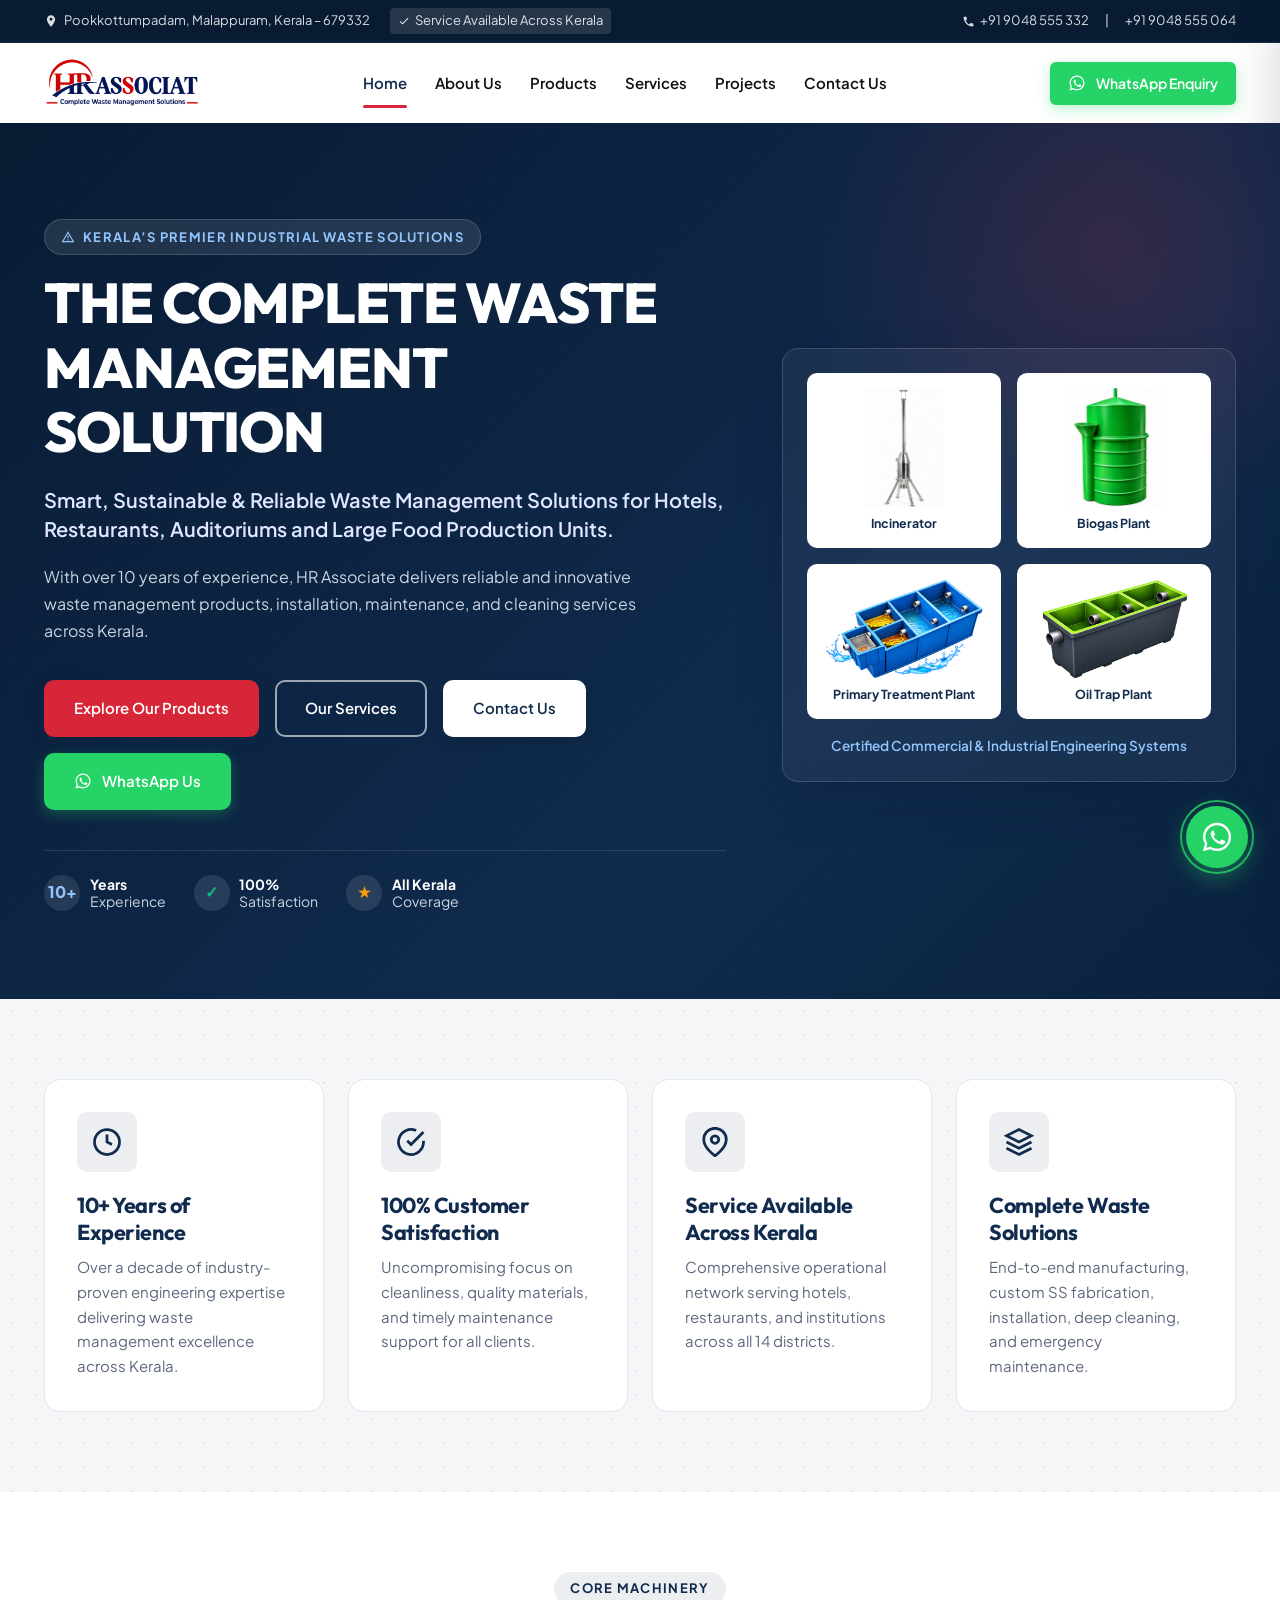
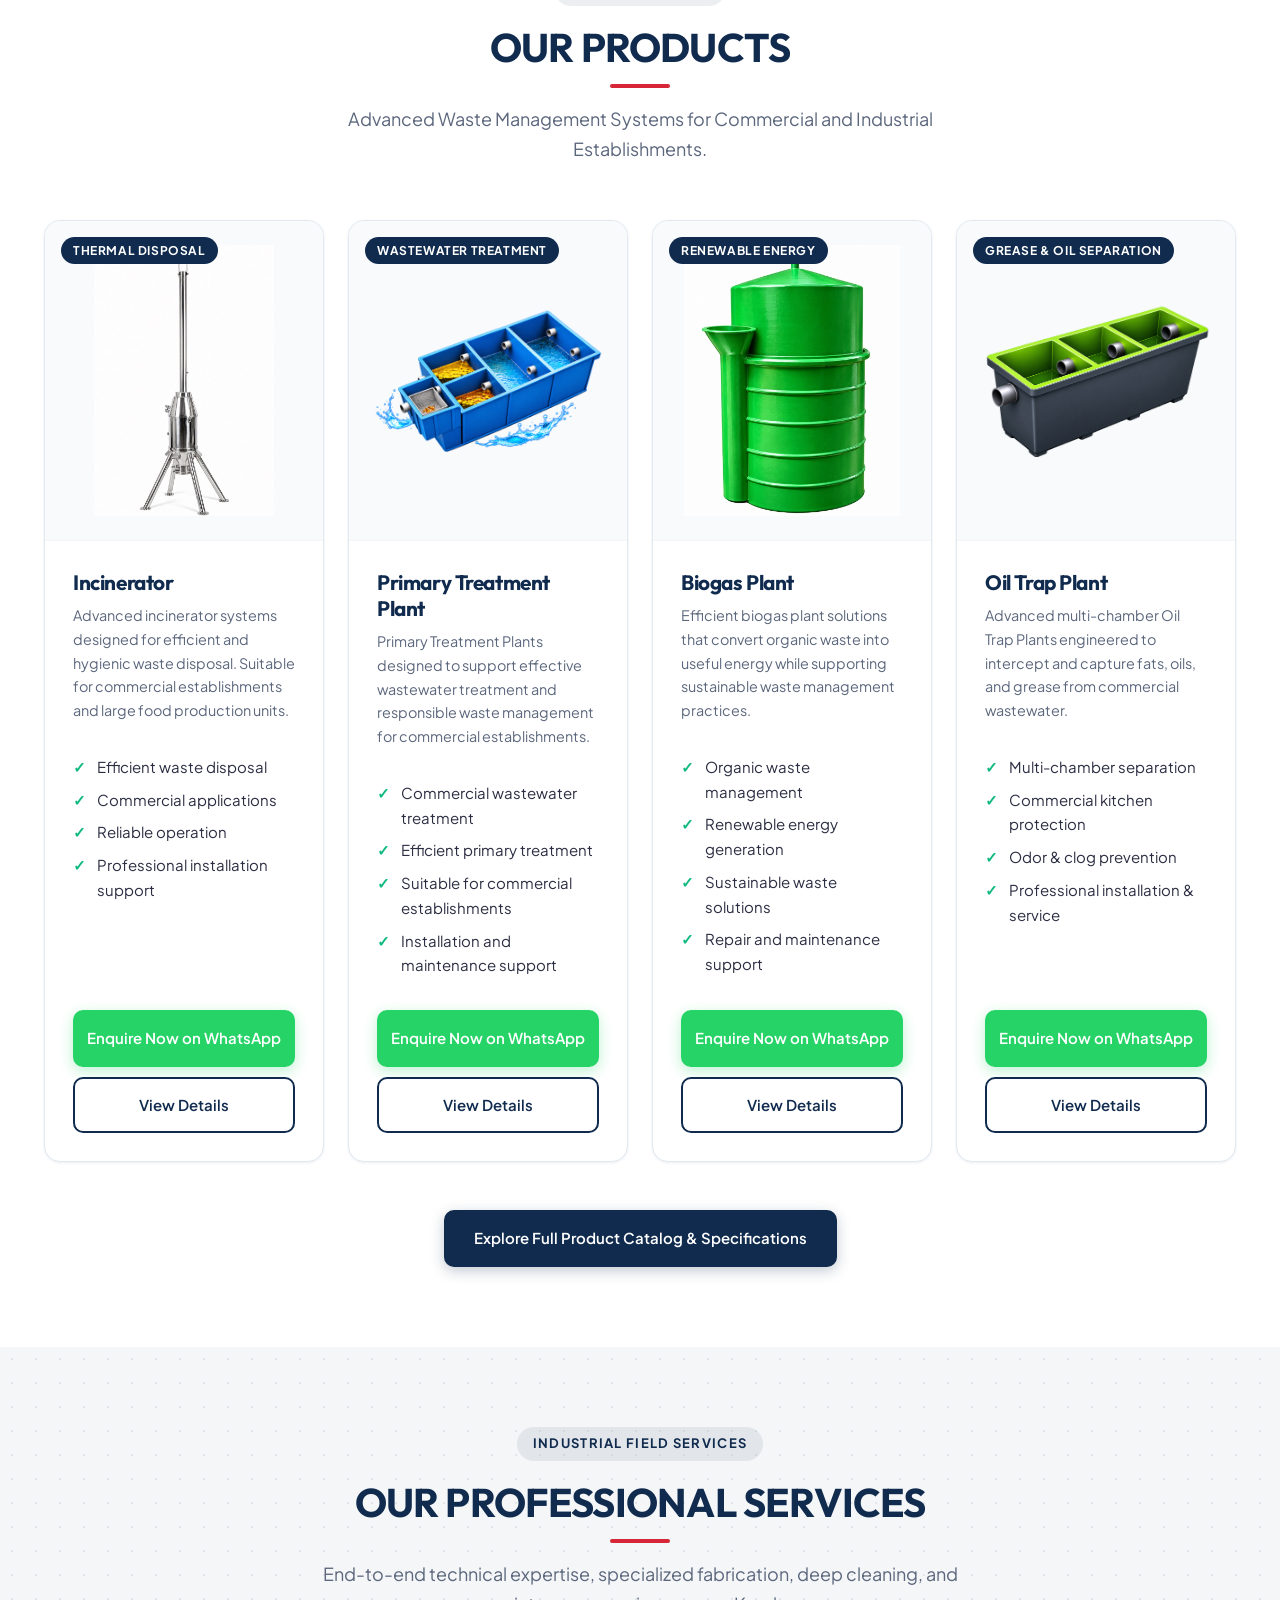
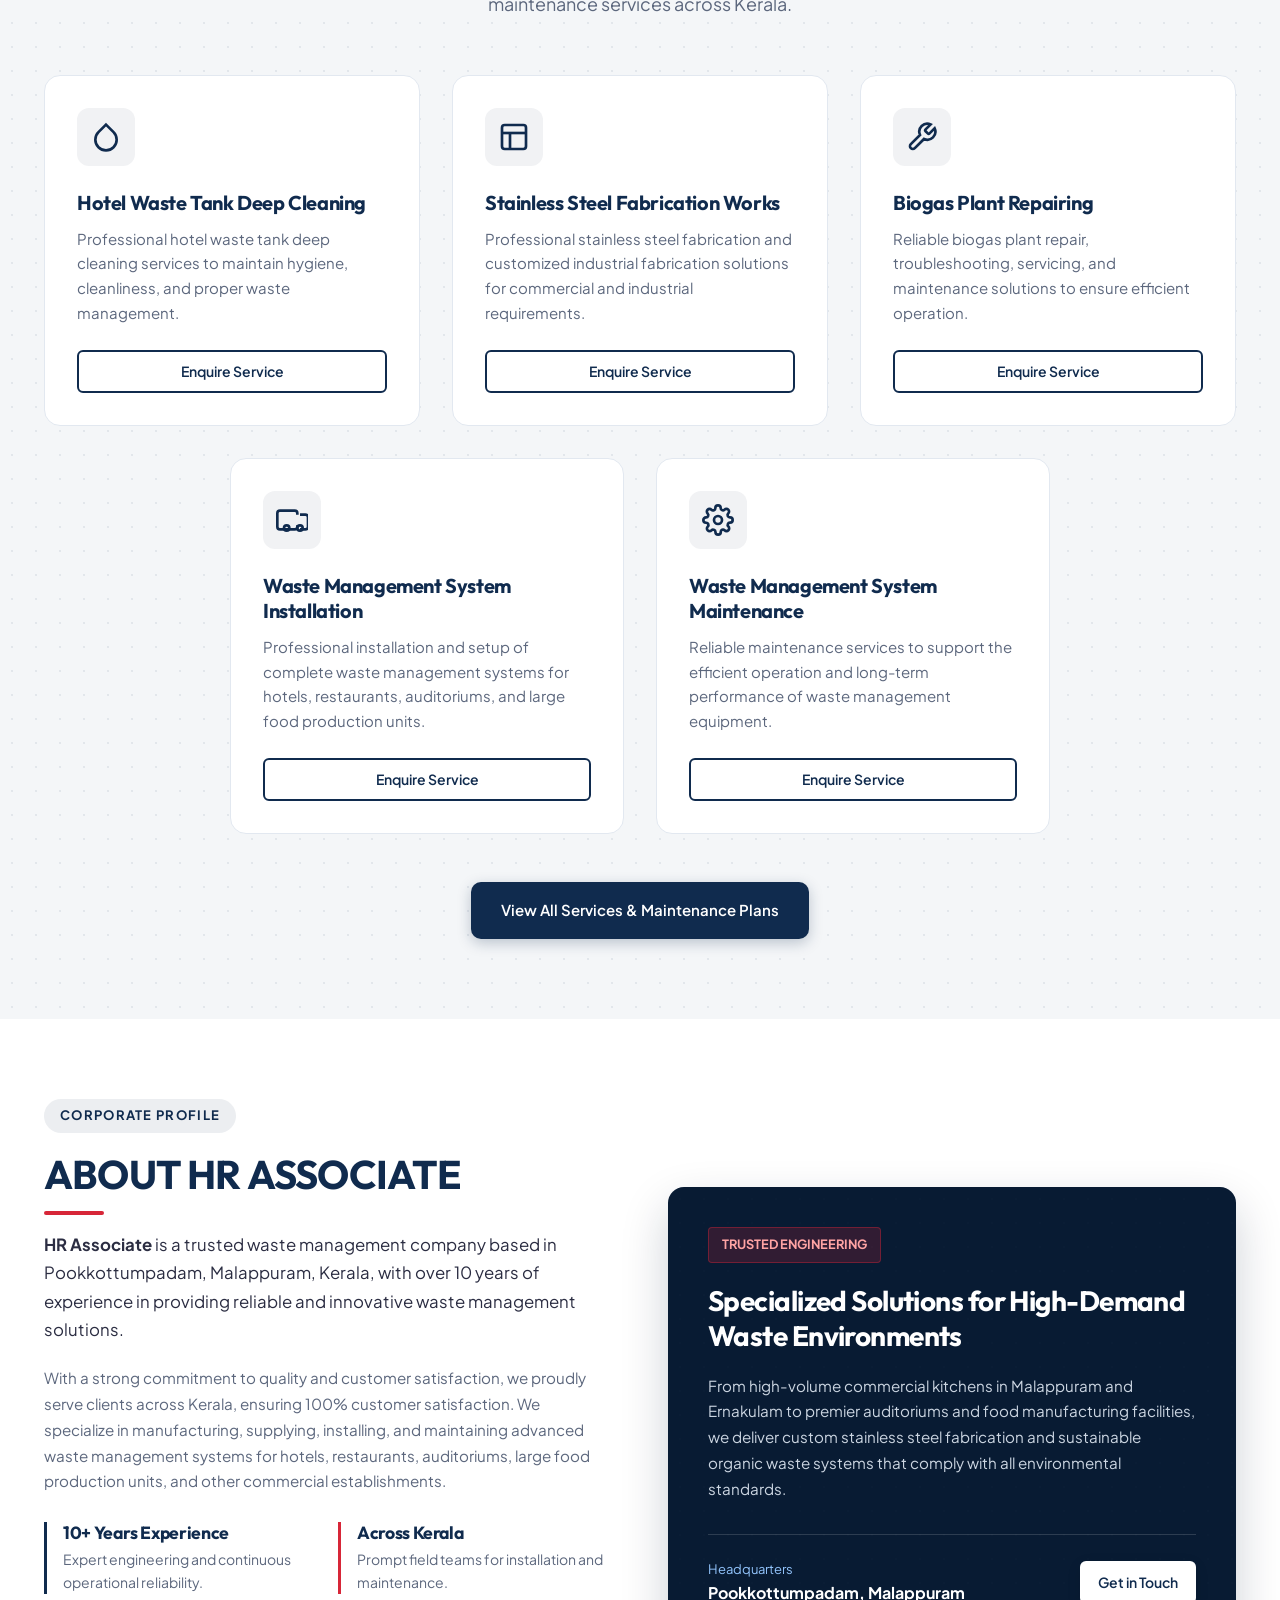
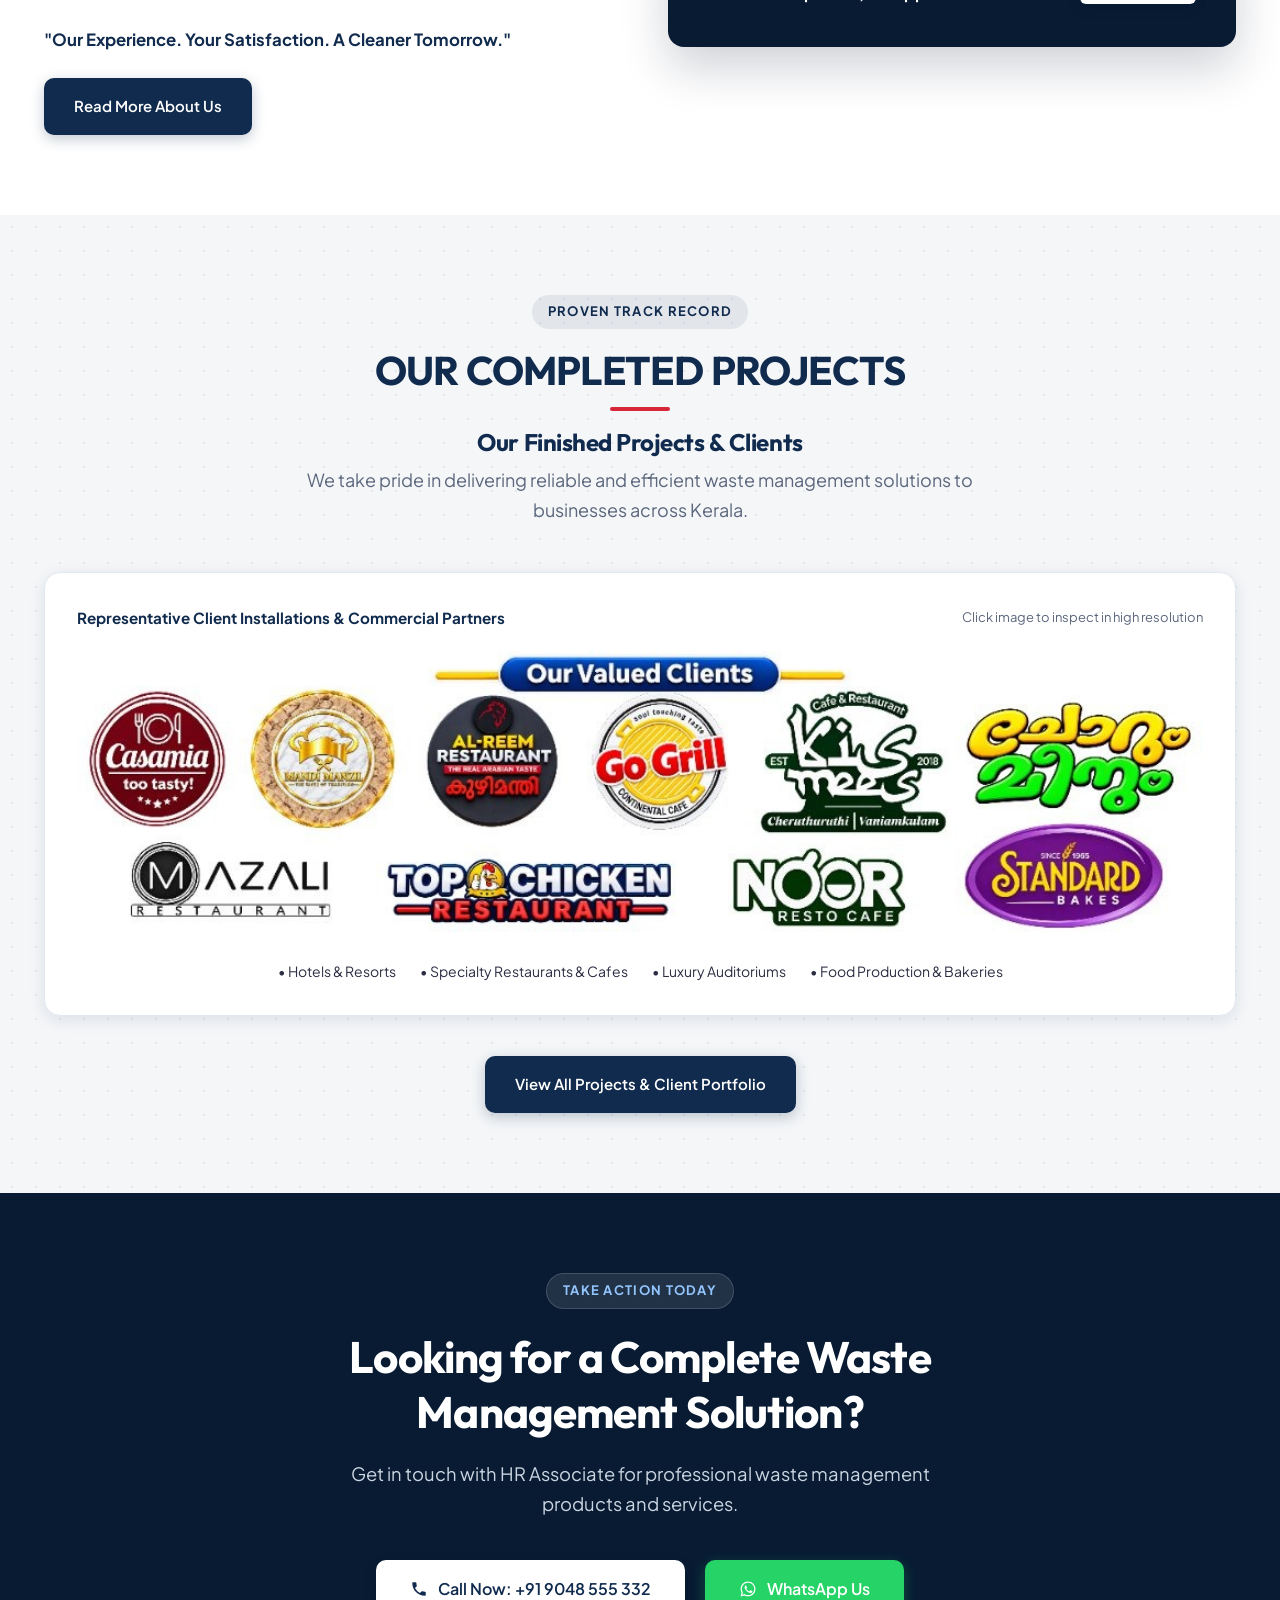
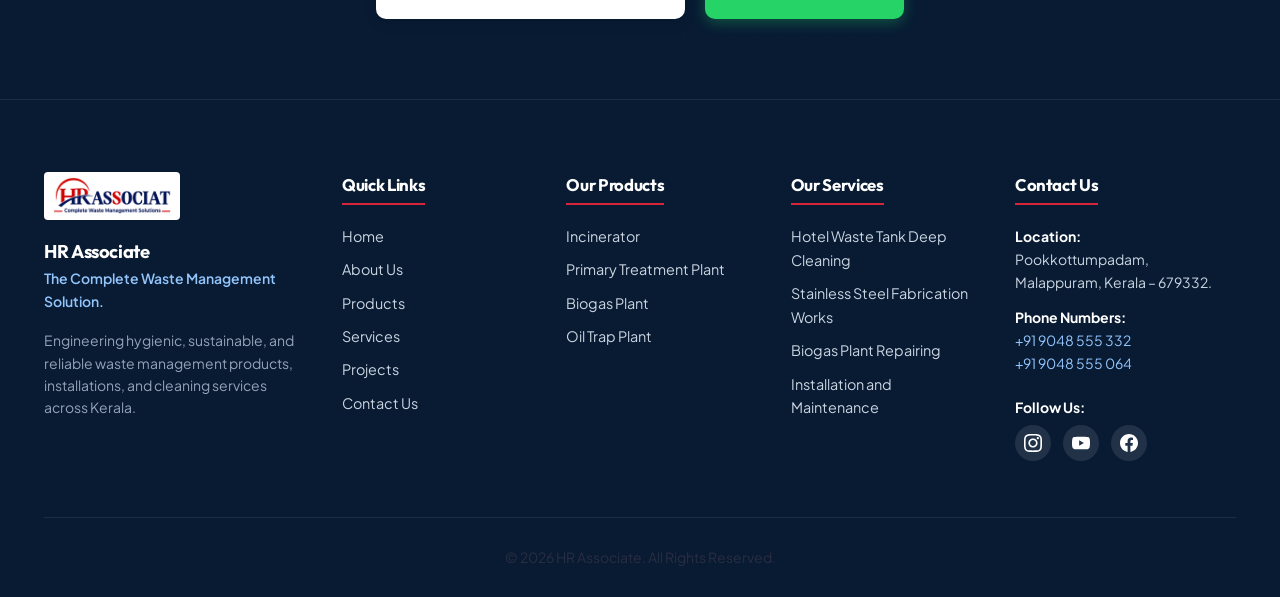
==== index.html @ af6f1fb8 "Initial commit: Complete HR Associate website with all 6 pages, assets, and Oil Trap Plant" ====
<!DOCTYPE html>
<html lang="en">
<head>
  <meta charset="UTF-8">
  <meta name="viewport" content="width=device-width, initial-scale=1.0">
  <title>HR Associate | Waste Management Company in Kerala</title>
  <meta name="description" content="HR Associate provides complete waste management solutions in Kerala, including incinerators, biogas plants, PTP systems, hotel waste tank cleaning, and maintenance services.">
  <meta name="keywords" content="Waste Management Company in Kerala, Incinerator Manufacturer Kerala, Biogas Plant Kerala, Hotel Waste Tank Cleaning Kerala, Waste Management Solutions Kerala, Primary Treatment Plant Kerala, Commercial Waste Management Kerala, Industrial Waste Management Kerala, Waste Management Company Malappuram">
  <meta name="author" content="HR Associate">
  <meta name="robots" content="index, follow">
  <link rel="canonical" href="https://hrassociate.in/">

  <!-- Open Graph / Facebook -->
  <meta property="og:type" content="website">
  <meta property="og:url" content="https://hrassociate.in/">
  <meta property="og:title" content="HR Associate | Waste Management Company in Kerala">
  <meta property="og:description" content="HR Associate provides complete waste management solutions in Kerala, including incinerators, biogas plants, PTP systems, hotel waste tank cleaning, and maintenance services.">
  <meta property="og:image" content="assets/images/logo.png">

  <!-- Twitter Card -->
  <meta name="twitter:card" content="summary_large_image">
  <meta name="twitter:title" content="HR Associate | Waste Management Company in Kerala">
  <meta name="twitter:description" content="Complete waste management solutions across Kerala: Incinerators, Biogas Plants, PTP Systems, Deep Cleaning & Maintenance.">
  <meta name="twitter:image" content="assets/images/logo.png">

  <!-- Favicon -->
  <link rel="icon" type="image/png" href="assets/images/logo.png">
  <meta name="theme-color" content="#102B4E">

  <!-- Styles -->
  <link rel="stylesheet" href="assets/css/style.css">

  <!-- LocalBusiness Schema -->
  <script type="application/ld+json">
  {
    "@context": "https://schema.org",
    "@type": "LocalBusiness",
    "name": "HR Associate",
    "alternateName": "HR Associate – The Complete Waste Management Solution",
    "image": "https://hrassociate.in/assets/images/logo.png",
    "telephone": ["+919048555332", "+919048555064"],
    "address": {
      "@type": "PostalAddress",
      "streetAddress": "Pookkottumpadam",
      "addressLocality": "Malappuram",
      "addressRegion": "Kerala",
      "postalCode": "679332",
      "addressCountry": "IN"
    },
    "geo": {
      "@type": "GeoCoordinates",
      "latitude": 11.2333,
      "longitude": 76.2333
    },
    "areaServed": {
      "@type": "AdministrativeArea",
      "name": "Kerala"
    },
    "priceRange": "$$",
    "description": "HR Associate is a trusted waste management company based in Pookkottumpadam, Malappuram, Kerala with 10+ years of experience providing Incinerators, Biogas Plants, PTP Systems, Waste Tank Cleaning, and Maintenance.",
    "sameAs": [
      "https://www.instagram.com/hr.associat?utm_source=ig_web_button_share_sheet&mdxt=ZDNlZDc0MzIxNw==",
      "https://www.youtube.com/channel/UC2PiAvYWe0KkrPUUcl6yoyA",
      "https://www.facebook.com/profile.php?id=61596347006847&sk=reels_tab"
    ]
  }
  </script>
</head>
<body>

  <!-- Top Info Bar -->
  <aside class="top-bar" aria-label="Quick contact information">
    <div class="container" style="display:flex; justify-content:space-between; align-items:center; flex-wrap:wrap; gap:0.5rem;">
      <div style="display:flex; align-items:center; gap:1.25rem; flex-wrap:wrap;">
        <span style="display:inline-flex; align-items:center; gap:0.35rem;">
          <svg width="14" height="14" fill="currentColor" viewBox="0 0 24 24"><path d="M12 2C8.13 2 5 5.13 5 9c0 5.25 7 13 7 13s7-7.75 7-13c0-3.87-3.13-7-7-7zm0 9.5c-1.38 0-2.5-1.12-2.5-2.5s1.12-2.5 2.5-2.5 2.5 1.12 2.5 2.5-1.12 2.5-2.5 2.5z"/></svg>
          Pookkottumpadam, Malappuram, Kerala – 679332
        </span>
        <span style="display:inline-flex; align-items:center; gap:0.35rem; background:rgba(255,255,255,0.12); padding:0.15rem 0.5rem; border-radius:4px;">
          <svg width="12" height="12" fill="currentColor" viewBox="0 0 24 24"><path d="M9 16.17L4.83 12l-1.42 1.41L9 19 21 7l-1.41-1.41z"/></svg>
          Service Available Across Kerala
        </span>
      </div>
      <div style="display:flex; align-items:center; gap:1rem;">
        <a href="tel:+919048555332" style="display:inline-flex; align-items:center; gap:0.3rem;">
          <svg width="13" height="13" fill="currentColor" viewBox="0 0 24 24"><path d="M6.62 10.79a15.053 15.053 0 006.59 6.59l2.2-2.2c.27-.27.67-.36 1.02-.24 1.12.37 2.33.57 3.57.57.55 0 1 .45 1 1V20c0 .55-.45 1-1 1-9.39 0-17-7.61-17-17 0-.55.45-1 1-1h3.5c.55 0 1 .45 1 1 0 1.25.2 2.45.57 3.57.11.35.03.74-.25 1.02l-2.2 2.2z"/></svg>
          +91 9048 555 332
        </a>
        <span>|</span>
        <a href="tel:+919048555064" style="display:inline-flex; align-items:center; gap:0.3rem;">
          +91 9048 555 064
        </a>
      </div>
    </div>
  </aside>

  <!-- Sticky Header -->
  <header class="site-header">
    <div class="container" style="display:flex; justify-content:space-between; align-items:center; height:80px;">
      <!-- Logo -->
      <a href="index.html" class="brand-logo" aria-label="HR Associate Home">
        <img src="assets/images/logo.png" alt="HR Associate - The Complete Waste Management Solution" style="height:52px; width:auto; object-fit:contain;">
      </a>

      <!-- Desktop Navigation -->
      <nav class="desktop-nav" style="display:flex; align-items:center; gap:0.25rem;">
        <a href="index.html" class="nav-link">Home</a>
        <a href="about.html" class="nav-link">About Us</a>
        <a href="products.html" class="nav-link">Products</a>
        <a href="services.html" class="nav-link">Services</a>
        <a href="projects.html" class="nav-link">Projects</a>
        <a href="contact.html" class="nav-link">Contact Us</a>
      </nav>

      <!-- Desktop CTA Buttons -->
      <div class="header-cta" style="display:flex; align-items:center; gap:0.75rem;">
        <a href="https://api.whatsapp.com/send/?phone=%2B919048555332&text&type=phone_number&app_absent=0" target="_blank" rel="noopener noreferrer" class="btn btn-whatsapp btn-sm">
          <svg width="18" height="18" fill="currentColor" viewBox="0 0 24 24"><path d="M12.04 2C6.58 2 2.13 6.45 2.13 11.91C2.13 13.66 2.59 15.36 3.45 16.86L2.05 22L7.3 20.62C8.75 21.41 10.38 21.83 12.04 21.83C17.5 21.83 21.95 17.38 21.95 11.92C21.95 9.27 20.92 6.78 19.05 4.91C17.18 3.03 14.69 2 12.04 2M12.05 3.67C14.25 3.67 16.31 4.53 17.87 6.09C19.42 7.65 20.28 9.72 20.28 11.92C20.28 16.46 16.58 20.15 12.04 20.15C10.56 20.15 9.11 19.76 7.85 19L7.55 18.83L4.43 19.65L5.26 16.61L5.06 16.29C4.24 14.99 3.8 13.47 3.8 11.91C3.81 7.37 7.5 3.67 12.05 3.67M9.16 7.42C8.98 7.42 8.7 7.49 8.45 7.76C8.21 8.03 7.53 8.66 7.53 9.96C7.53 11.26 8.48 12.51 8.61 12.69C8.75 12.87 10.45 15.5 13.06 16.62C15.22 17.55 15.67 17.37 16.12 17.33C16.58 17.28 17.58 16.73 17.79 16.14C18 15.55 18 15.05 17.93 14.94C17.86 14.83 17.68 14.77 17.41 14.63C17.13 14.5 15.8 13.84 15.55 13.75C15.3 13.66 15.12 13.62 14.94 13.89C14.76 14.16 14.25 14.77 14.09 14.95C13.94 15.13 13.79 15.15 13.51 15.01C13.24 14.88 12.35 14.59 11.3 13.65C10.48 12.92 9.93 12.02 9.77 11.75C9.61 11.48 9.75 11.33 9.89 11.19C10.02 11.06 10.17 10.86 10.31 10.7C10.45 10.54 10.5 10.42 10.59 10.24C10.68 10.06 10.63 9.9 10.56 9.76C10.49 9.62 9.94 8.27 9.72 7.72C9.5 7.19 9.28 7.27 9.16 7.42Z"/></svg>
          <span>WhatsApp Enquiry</span>
        </a>

        <!-- Mobile Menu Toggle Button -->
        <button id="mobile-menu-btn" class="mobile-toggle-btn" aria-label="Open navigation menu" style="display:none; background:transparent; border:none; padding:0.5rem; cursor:pointer;">
          <svg width="28" height="28" viewBox="0 0 24 24" fill="none" stroke="var(--color-dark-blue)" stroke-width="2.2" stroke-linecap="round"><line x1="3" y1="12" x2="21" y2="12"></line><line x1="3" y1="6" x2="21" y2="6"></line><line x1="3" y1="18" x2="21" y2="18"></line></svg>
        </button>
      </div>
    </div>
  </header>

  <!-- Mobile Drawer Overlay & Menu -->
  <div id="mobile-overlay" class="mobile-nav-overlay" aria-hidden="true"></div>
  <aside id="mobile-drawer" class="mobile-nav-drawer" aria-label="Mobile Navigation Drawer">
    <div style="display:flex; justify-content:space-between; align-items:center; padding:1.25rem; border-bottom:1px solid #e2e8f0;">
      <img src="assets/images/logo.png" alt="HR Associate" style="height:40px; width:auto;">
      <button id="mobile-menu-close" aria-label="Close menu" style="background:none; border:none; font-size:1.75rem; color:var(--color-dark-blue); cursor:pointer;">✕</button>
    </div>
    <div style="padding:1.5rem 1.25rem; display:flex; flex-direction:column; gap:0.5rem; flex-grow:1; overflow-y:auto;">
      <a href="index.html" class="nav-link" style="font-size:1.1rem; padding:0.75rem 0;">Home</a>
      <a href="about.html" class="nav-link" style="font-size:1.1rem; padding:0.75rem 0;">About Us</a>
      <a href="products.html" class="nav-link" style="font-size:1.1rem; padding:0.75rem 0;">Products</a>
      <a href="services.html" class="nav-link" style="font-size:1.1rem; padding:0.75rem 0;">Services</a>
      <a href="projects.html" class="nav-link" style="font-size:1.1rem; padding:0.75rem 0;">Projects</a>
      <a href="contact.html" class="nav-link" style="font-size:1.1rem; padding:0.75rem 0;">Contact Us</a>

      <div style="margin-top:2rem; padding-top:1.5rem; border-top:1px solid #e2e8f0; display:flex; flex-direction:column; gap:0.75rem;">
        <a href="https://api.whatsapp.com/send/?phone=%2B919048555332&text&type=phone_number&app_absent=0" target="_blank" rel="noopener noreferrer" class="btn btn-whatsapp" style="width:100%;">
          Chat on WhatsApp
        </a>
        <a href="tel:+919048555332" class="btn btn-primary" style="width:100%;">
          Call: +91 9048 555 332
        </a>
        <a href="tel:+919048555064" class="btn btn-secondary" style="width:100%;">
          Call: +91 9048 555 064
        </a>
      </div>
    </div>
  </aside>

  <!-- HERO SECTION -->
  <main>
    <section class="hero-section" style="position:relative; background:linear-gradient(135deg, #081B33 0%, #102B4E 65%, #0A223E 100%); color:#FFFFFF; padding:6rem 0 5.5rem; overflow:hidden;">
      <div class="industrial-pattern-dark" style="position:absolute; inset:0; opacity:0.15; pointer-events:none;"></div>
      
      <!-- Decorative light orb -->
      <div style="position:absolute; top:-20%; right:-10%; width:600px; height:600px; background:radial-gradient(circle, rgba(215, 38, 56, 0.18) 0%, rgba(16, 43, 78, 0) 70%); border-radius:50%; pointer-events:none;"></div>

      <div class="container" style="position:relative; z-index:2;">
        <div style="display:grid; grid-template-columns:1.2fr 0.8fr; gap:3.5rem; align-items:center;" class="hero-grid">
          <div>
            <div class="section-badge section-badge-light">
              <svg width="14" height="14" fill="#93C5FD" viewBox="0 0 24 24"><path d="M12 2L1 21h22L12 2zm0 3.99L19.53 19H4.47L12 5.99zM11 10h2v4h-2zm0 6h2v2h-2z"/></svg>
              <span>Kerala’s Premier Industrial Waste Solutions</span>
            </div>

            <h1 style="color:#FFFFFF; font-weight:800; line-height:1.15; margin-bottom:1.25rem;">
              THE COMPLETE WASTE MANAGEMENT SOLUTION
            </h1>

            <p style="font-size:1.25rem; font-weight:600; color:#E0E7FF; line-height:1.45; margin-bottom:1.25rem;">
              Smart, Sustainable & Reliable Waste Management Solutions for Hotels, Restaurants, Auditoriums and Large Food Production Units.
            </p>

            <p style="font-size:1rem; color:#CBD5E1; line-height:1.7; margin-bottom:2.25rem; max-width:620px;">
              With over 10 years of experience, HR Associate delivers reliable and innovative waste management products, installation, maintenance, and cleaning services across Kerala.
            </p>

            <!-- CTA Buttons -->
            <div style="display:flex; flex-wrap:wrap; gap:1rem; align-items:center;">
              <a href="products.html" class="btn btn-primary" style="background:#D72638; border-color:#D72638; color:#FFFFFF;">
                Explore Our Products
              </a>
              <a href="services.html" class="btn btn-outline-white">
                Our Services
              </a>
              <a href="contact.html" class="btn btn-white">
                Contact Us
              </a>
              <a href="https://api.whatsapp.com/send/?phone=%2B919048555332&text&type=phone_number&app_absent=0" target="_blank" rel="noopener noreferrer" class="btn btn-whatsapp">
                <svg width="18" height="18" fill="currentColor" viewBox="0 0 24 24"><path d="M12.04 2C6.58 2 2.13 6.45 2.13 11.91C2.13 13.66 2.59 15.36 3.45 16.86L2.05 22L7.3 20.62C8.75 21.41 10.38 21.83 12.04 21.83C17.5 21.83 21.95 17.38 21.95 11.92C21.95 9.27 20.92 6.78 19.05 4.91C17.18 3.03 14.69 2 12.04 2M12.05 3.67C14.25 3.67 16.31 4.53 17.87 6.09C19.42 7.65 20.28 9.72 20.28 11.92C20.28 16.46 16.58 20.15 12.04 20.15C10.56 20.15 9.11 19.76 7.85 19L7.55 18.83L4.43 19.65L5.26 16.61L5.06 16.29C4.24 14.99 3.8 13.47 3.8 11.91C3.81 7.37 7.5 3.67 12.05 3.67M9.16 7.42C8.98 7.42 8.7 7.49 8.45 7.76C8.21 8.03 7.53 8.66 7.53 9.96C7.53 11.26 8.48 12.51 8.61 12.69C8.75 12.87 10.45 15.5 13.06 16.62C15.22 17.55 15.67 17.37 16.12 17.33C16.58 17.28 17.58 16.73 17.79 16.14C18 15.55 18 15.05 17.93 14.94C17.86 14.83 17.68 14.77 17.41 14.63C17.13 14.5 15.8 13.84 15.55 13.75C15.3 13.66 15.12 13.62 14.94 13.89C14.76 14.16 14.25 14.77 14.09 14.95C13.94 15.13 13.79 15.15 13.51 15.01C13.24 14.88 12.35 14.59 11.3 13.65C10.48 12.92 9.93 12.02 9.77 11.75C9.61 11.48 9.75 11.33 9.89 11.19C10.02 11.06 10.17 10.86 10.31 10.7C10.45 10.54 10.5 10.42 10.59 10.24C10.68 10.06 10.63 9.9 10.56 9.76C10.49 9.62 9.94 8.27 9.72 7.72C9.5 7.19 9.28 7.27 9.16 7.42Z"/></svg>
                <span>WhatsApp Us</span>
              </a>
            </div>

            <!-- Trust Badge line -->
            <div style="margin-top:2.5rem; display:flex; flex-wrap:wrap; gap:1.75rem; border-top:1px solid rgba(255,255,255,0.12); padding-top:1.5rem;">
              <div style="display:flex; align-items:center; gap:0.6rem;">
                <div style="width:36px; height:36px; border-radius:50%; background:rgba(255,255,255,0.1); display:flex; align-items:center; justify-content:center; color:#93C5FD; font-weight:800;">10+</div>
                <div style="font-size:0.875rem; line-height:1.2; color:#CBD5E1;"><strong style="color:#FFF;">Years</strong><br>Experience</div>
              </div>
              <div style="display:flex; align-items:center; gap:0.6rem;">
                <div style="width:36px; height:36px; border-radius:50%; background:rgba(255,255,255,0.1); display:flex; align-items:center; justify-content:center; color:#10B981; font-weight:800;">✓</div>
                <div style="font-size:0.875rem; line-height:1.2; color:#CBD5E1;"><strong style="color:#FFF;">100%</strong><br>Satisfaction</div>
              </div>
              <div style="display:flex; align-items:center; gap:0.6rem;">
                <div style="width:36px; height:36px; border-radius:50%; background:rgba(255,255,255,0.1); display:flex; align-items:center; justify-content:center; color:#F59E0B; font-weight:800;">★</div>
                <div style="font-size:0.875rem; line-height:1.2; color:#CBD5E1;"><strong style="color:#FFF;">All Kerala</strong><br>Coverage</div>
              </div>
            </div>
          </div>

          <!-- Hero Right: Dynamic Visual Grid -->
          <div style="position:relative;">
            <div style="background:rgba(255,255,255,0.05); border:1px solid rgba(255,255,255,0.15); border-radius:var(--radius-lg); padding:1.5rem; backdrop-filter:blur(10px); box-shadow:var(--shadow-xl);">
              <div style="display:grid; grid-template-columns:1fr 1fr; gap:1rem; margin-bottom:1rem;">
                <!-- Product Mini 1: Incinerator -->
                <div style="background:#FFFFFF; border-radius:var(--radius-md); padding:0.875rem 0.5rem; text-align:center;">
                  <img src="assets/images/incinerator.jpg" alt="Incinerator System" style="height:120px; width:auto; margin:0 auto 0.4rem; object-fit:contain;">
                  <span style="display:block; font-size:0.775rem; font-weight:700; color:var(--color-dark-blue);">Incinerator</span>
                </div>
                <!-- Product Mini 2: Biogas -->
                <div style="background:#FFFFFF; border-radius:var(--radius-md); padding:0.875rem 0.5rem; text-align:center;">
                  <img src="assets/images/biogas-plant.jpg" alt="Biogas Plant" style="height:120px; width:auto; margin:0 auto 0.4rem; object-fit:contain;">
                  <span style="display:block; font-size:0.775rem; font-weight:700; color:var(--color-dark-blue);">Biogas Plant</span>
                </div>
                <!-- Product Mini 3: PTP Plant -->
                <div style="background:#FFFFFF; border-radius:var(--radius-md); padding:0.875rem 0.5rem; text-align:center;">
                  <img src="assets/images/ptp-plant.png" alt="Primary Treatment Plant PTP" style="height:100px; width:auto; margin:0 auto 0.4rem; object-fit:contain;">
                  <span style="display:block; font-size:0.775rem; font-weight:700; color:var(--color-dark-blue);">Primary Treatment Plant</span>
                </div>
                <!-- Product Mini 4: Oil Trap Plant -->
                <div style="background:#FFFFFF; border-radius:var(--radius-md); padding:0.875rem 0.5rem; text-align:center;">
                  <img src="assets/images/oil-trap-plant.png" alt="Oil Trap Plant" style="height:100px; width:auto; margin:0 auto 0.4rem; object-fit:contain;">
                  <span style="display:block; font-size:0.775rem; font-weight:700; color:var(--color-dark-blue);">Oil Trap Plant</span>
                </div>
              </div>
              <div style="margin-top:0.75rem; text-align:center; font-size:0.85rem; color:#93C5FD; font-weight:600;">
                Certified Commercial & Industrial Engineering Systems
              </div>
            </div>
          </div>
        </div>
      </div>
    </section>

    <!-- COMPANY HIGHLIGHTS (4 Cards) -->
    <section class="section-padding bg-light-grey industrial-pattern">
      <div class="container">
        <div class="grid-4">
          <!-- Card 1 -->
          <div class="highlight-card">
            <div class="highlight-icon-wrapper">
              <svg width="30" height="30" fill="none" stroke="currentColor" stroke-width="2.2" viewBox="0 0 24 24"><circle cx="12" cy="12" r="10"></circle><polyline points="12 6 12 12 16 14"></polyline></svg>
            </div>
            <h3 style="font-size:1.35rem; margin-bottom:0.6rem;">10+ Years of Experience</h3>
            <p style="font-size:0.9375rem; color:var(--color-text-muted);">
              Over a decade of industry-proven engineering expertise delivering waste management excellence across Kerala.
            </p>
          </div>

          <!-- Card 2 -->
          <div class="highlight-card">
            <div class="highlight-icon-wrapper">
              <svg width="30" height="30" fill="none" stroke="currentColor" stroke-width="2.2" viewBox="0 0 24 24"><path d="M22 11.08V12a10 10 0 1 1-5.93-9.14"></path><polyline points="22 4 12 14.01 9 11.01"></polyline></svg>
            </div>
            <h3 style="font-size:1.35rem; margin-bottom:0.6rem;">100% Customer Satisfaction</h3>
            <p style="font-size:0.9375rem; color:var(--color-text-muted);">
              Uncompromising focus on cleanliness, quality materials, and timely maintenance support for all clients.
            </p>
          </div>

          <!-- Card 3 -->
          <div class="highlight-card">
            <div class="highlight-icon-wrapper">
              <svg width="30" height="30" fill="none" stroke="currentColor" stroke-width="2.2" viewBox="0 0 24 24"><path d="M21 10c0 7-9 13-9 13s-9-6-9-13a9 9 0 0 1 18 0z"></path><circle cx="12" cy="10" r="3"></circle></svg>
            </div>
            <h3 style="font-size:1.35rem; margin-bottom:0.6rem;">Service Available Across Kerala</h3>
            <p style="font-size:0.9375rem; color:var(--color-text-muted);">
              Comprehensive operational network serving hotels, restaurants, and institutions across all 14 districts.
            </p>
          </div>

          <!-- Card 4 -->
          <div class="highlight-card">
            <div class="highlight-icon-wrapper">
              <svg width="30" height="30" fill="none" stroke="currentColor" stroke-width="2.2" viewBox="0 0 24 24"><polygon points="12 2 2 7 12 12 22 7 12 2"></polygon><polyline points="2 17 12 22 22 17"></polyline><polyline points="2 12 12 17 22 12"></polyline></svg>
            </div>
            <h3 style="font-size:1.35rem; margin-bottom:0.6rem;">Complete Waste Solutions</h3>
            <p style="font-size:0.9375rem; color:var(--color-text-muted);">
              End-to-end manufacturing, custom SS fabrication, installation, deep cleaning, and emergency maintenance.
            </p>
          </div>
        </div>
      </div>
    </section>

    <!-- OUR PRODUCTS PREVIEW -->
    <section class="section-padding bg-white">
      <div class="container">
        <div style="text-align:center; margin-bottom:3.5rem;">
          <div class="section-badge">Core Machinery</div>
          <h2 class="section-title section-title-center section-title-underlined">OUR PRODUCTS</h2>
          <p class="section-subtitle" style="margin:0 auto;">
            Advanced Waste Management Systems for Commercial and Industrial Establishments.
          </p>
        </div>

        <div class="grid-4">
          <!-- Product 1: Incinerator -->
          <div class="product-card">
            <div class="product-image-container">
              <span class="product-badge">Thermal Disposal</span>
              <img src="assets/images/incinerator.jpg" alt="Incinerator System" loading="lazy">
            </div>
            <div class="product-content">
              <h3 style="font-size:1.3rem; margin-bottom:0.6rem;">Incinerator</h3>
              <p style="font-size:0.9rem; color:var(--color-text-muted);">
                Advanced incinerator systems designed for efficient and hygienic waste disposal. Suitable for commercial establishments and large food production units.
              </p>
              <ul class="product-features-list">
                <li>Efficient waste disposal</li>
                <li>Commercial applications</li>
                <li>Reliable operation</li>
                <li>Professional installation support</li>
              </ul>
              <div style="margin-top:auto; display:flex; flex-direction:column; gap:0.6rem;">
                <a href="https://api.whatsapp.com/send/?phone=%2B919048555332&text=Hello%20HR%20Associate,%20I%20am%20interested%20in%20your%20Incinerator.%20Please%20share%20the%20product%20details%20and%20pricing.&type=phone_number&app_absent=0" target="_blank" rel="noopener noreferrer" class="btn btn-whatsapp" style="width:100%;">
                  Enquire Now on WhatsApp
                </a>
                <a href="products.html#incinerator" class="btn btn-secondary" style="width:100%;">
                  View Details
                </a>
              </div>
            </div>
          </div>

          <!-- Product 2: Primary Treatment Plant -->
          <div class="product-card">
            <div class="product-image-container">
              <span class="product-badge">Wastewater Treatment</span>
              <img src="assets/images/ptp-plant.png" alt="Primary Treatment Plant PTP" loading="lazy">
            </div>
            <div class="product-content">
              <h3 style="font-size:1.3rem; margin-bottom:0.6rem;">Primary Treatment Plant</h3>
              <p style="font-size:0.9rem; color:var(--color-text-muted);">
                Primary Treatment Plants designed to support effective wastewater treatment and responsible waste management for commercial establishments.
              </p>
              <ul class="product-features-list">
                <li>Commercial wastewater treatment</li>
                <li>Efficient primary treatment</li>
                <li>Suitable for commercial establishments</li>
                <li>Installation and maintenance support</li>
              </ul>
              <div style="margin-top:auto; display:flex; flex-direction:column; gap:0.6rem;">
                <a href="https://api.whatsapp.com/send/?phone=%2B919048555332&text=Hello%20HR%20Associate,%20I%20am%20interested%20in%20your%20Primary%20Treatment%20Plant%20(PTP).%20Please%20share%20the%20product%20details%20and%20pricing.&type=phone_number&app_absent=0" target="_blank" rel="noopener noreferrer" class="btn btn-whatsapp" style="width:100%;">
                  Enquire Now on WhatsApp
                </a>
                <a href="products.html#ptp" class="btn btn-secondary" style="width:100%;">
                  View Details
                </a>
              </div>
            </div>
          </div>

          <!-- Product 3: Biogas Plant -->
          <div class="product-card">
            <div class="product-image-container">
              <span class="product-badge">Renewable Energy</span>
              <img src="assets/images/biogas-plant.jpg" alt="Biogas Plant" loading="lazy">
            </div>
            <div class="product-content">
              <h3 style="font-size:1.3rem; margin-bottom:0.6rem;">Biogas Plant</h3>
              <p style="font-size:0.9rem; color:var(--color-text-muted);">
                Efficient biogas plant solutions that convert organic waste into useful energy while supporting sustainable waste management practices.
              </p>
              <ul class="product-features-list">
                <li>Organic waste management</li>
                <li>Renewable energy generation</li>
                <li>Sustainable waste solutions</li>
                <li>Repair and maintenance support</li>
              </ul>
              <div style="margin-top:auto; display:flex; flex-direction:column; gap:0.6rem;">
                <a href="https://api.whatsapp.com/send/?phone=%2B919048555332&text=Hello%20HR%20Associate,%20I%20am%20interested%20in%20your%20Biogas%20Plant.%20Please%20share%20the%20product%20details%20and%20pricing.&type=phone_number&app_absent=0" target="_blank" rel="noopener noreferrer" class="btn btn-whatsapp" style="width:100%;">
                  Enquire Now on WhatsApp
                </a>
                <a href="products.html#biogas" class="btn btn-secondary" style="width:100%;">
                  View Details
                </a>
              </div>
            </div>
          </div>

          <!-- Product 4: Oil Trap Plant -->
          <div class="product-card">
            <div class="product-image-container">
              <span class="product-badge">Grease & Oil Separation</span>
              <img src="assets/images/oil-trap-plant.png" alt="Oil Trap Plant" loading="lazy">
            </div>
            <div class="product-content">
              <h3 style="font-size:1.3rem; margin-bottom:0.6rem;">Oil Trap Plant</h3>
              <p style="font-size:0.9rem; color:var(--color-text-muted);">
                Advanced multi-chamber Oil Trap Plants engineered to intercept and capture fats, oils, and grease from commercial wastewater.
              </p>
              <ul class="product-features-list">
                <li>Multi-chamber separation</li>
                <li>Commercial kitchen protection</li>
                <li>Odor & clog prevention</li>
                <li>Professional installation & service</li>
              </ul>
              <div style="margin-top:auto; display:flex; flex-direction:column; gap:0.6rem;">
                <a href="https://api.whatsapp.com/send/?phone=%2B919048555332&text=Hello%20HR%20Associate,%20I%20am%20interested%20in%20your%20Oil%20Trap%20Plant.%20Please%20share%20the%20product%20details%20and%20pricing.&type=phone_number&app_absent=0" target="_blank" rel="noopener noreferrer" class="btn btn-whatsapp" style="width:100%;">
                  Enquire Now on WhatsApp
                </a>
                <a href="products.html#oil-trap" class="btn btn-secondary" style="width:100%;">
                  View Details
                </a>
              </div>
            </div>
          </div>
        </div>

        <div style="text-align:center; margin-top:3rem;">
          <a href="products.html" class="btn btn-primary">
            Explore Full Product Catalog & Specifications
          </a>
        </div>
      </div>
    </section>

    <!-- OUR SERVICES PREVIEW -->
    <section class="section-padding bg-light-grey industrial-pattern">
      <div class="container">
        <div style="text-align:center; margin-bottom:3.5rem;">
          <div class="section-badge">Industrial Field Services</div>
          <h2 class="section-title section-title-center section-title-underlined">OUR PROFESSIONAL SERVICES</h2>
          <p class="section-subtitle" style="margin:0 auto;">
            End-to-end technical expertise, specialized fabrication, deep cleaning, and maintenance services across Kerala.
          </p>
        </div>

        <div class="grid-3" style="margin-bottom:2rem;">
          <!-- Service 1 -->
          <div class="service-card">
            <div class="service-icon-box">
              <svg width="32" height="32" fill="none" stroke="currentColor" stroke-width="2" viewBox="0 0 24 24"><path d="M12 2.69l5.66 5.66a8 8 0 1 1-11.31 0z"></path></svg>
            </div>
            <h3 style="font-size:1.25rem; margin-bottom:0.75rem;">Hotel Waste Tank Deep Cleaning</h3>
            <p style="font-size:0.9375rem; color:var(--color-text-muted); margin-bottom:1.5rem; flex-grow:1;">
              Professional hotel waste tank deep cleaning services to maintain hygiene, cleanliness, and proper waste management.
            </p>
            <a href="https://api.whatsapp.com/send/?phone=%2B919048555332&text=Hello%20HR%20Associate,%20I%20am%20interested%20in%20your%20Hotel%20Waste%20Tank%20Deep%20Cleaning%20Service.%20Please%20share%20more%20details.&type=phone_number&app_absent=0" target="_blank" rel="noopener noreferrer" class="btn btn-secondary btn-sm" style="width:100%;">
              Enquire Service
            </a>
          </div>

          <!-- Service 2 -->
          <div class="service-card">
            <div class="service-icon-box">
              <svg width="32" height="32" fill="none" stroke="currentColor" stroke-width="2" viewBox="0 0 24 24"><rect x="3" y="3" width="18" height="18" rx="2" ry="2"></rect><line x1="3" y1="9" x2="21" y2="9"></line><line x1="9" y1="21" x2="9" y2="9"></line></svg>
            </div>
            <h3 style="font-size:1.25rem; margin-bottom:0.75rem;">Stainless Steel Fabrication Works</h3>
            <p style="font-size:0.9375rem; color:var(--color-text-muted); margin-bottom:1.5rem; flex-grow:1;">
              Professional stainless steel fabrication and customized industrial fabrication solutions for commercial and industrial requirements.
            </p>
            <a href="https://api.whatsapp.com/send/?phone=%2B919048555332&text=Hello%20HR%20Associate,%20I%20am%20interested%20in%20your%20Stainless%20Steel%20Fabrication%20Works.%20Please%20share%20more%20details.&type=phone_number&app_absent=0" target="_blank" rel="noopener noreferrer" class="btn btn-secondary btn-sm" style="width:100%;">
              Enquire Service
            </a>
          </div>

          <!-- Service 3 -->
          <div class="service-card">
            <div class="service-icon-box">
              <svg width="32" height="32" fill="none" stroke="currentColor" stroke-width="2" viewBox="0 0 24 24"><path d="M14.7 6.3a1 1 0 0 0 0 1.4l1.6 1.6a1 1 0 0 0 1.4 0l3.77-3.77a6 6 0 0 1-7.94 7.94l-6.91 6.91a2.12 2.12 0 0 1-3-3l6.91-6.91a6 6 0 0 1 7.94-7.94l-3.76 3.76z"></path></svg>
            </div>
            <h3 style="font-size:1.25rem; margin-bottom:0.75rem;">Biogas Plant Repairing</h3>
            <p style="font-size:0.9375rem; color:var(--color-text-muted); margin-bottom:1.5rem; flex-grow:1;">
              Reliable biogas plant repair, troubleshooting, servicing, and maintenance solutions to ensure efficient operation.
            </p>
            <a href="https://api.whatsapp.com/send/?phone=%2B919048555332&text=Hello%20HR%20Associate,%20I%20am%20interested%20in%20your%20Biogas%20Plant%20Repairing%20Work.%20Please%20share%20more%20details.&type=phone_number&app_absent=0" target="_blank" rel="noopener noreferrer" class="btn btn-secondary btn-sm" style="width:100%;">
              Enquire Service
            </a>
          </div>
        </div>

        <div class="grid-2" style="max-width:820px; margin:0 auto 3rem;">
          <!-- Service 4 -->
          <div class="service-card">
            <div class="service-icon-box">
              <svg width="32" height="32" fill="none" stroke="currentColor" stroke-width="2" viewBox="0 0 24 24"><path d="M16 16v1a2 2 0 0 1-2 2H3a2 2 0 0 1-2-2V7a2 2 0 0 1 2-2h11a2 2 0 0 1 2 2v1"></path><path d="M18 8h4a2 2 0 0 1 2 2v7a2 2 0 0 1-2 2h-4"></path><circle cx="8" cy="18" r="2"></circle><circle cx="18" cy="18" r="2"></circle></svg>
            </div>
            <h3 style="font-size:1.25rem; margin-bottom:0.75rem;">Waste Management System Installation</h3>
            <p style="font-size:0.9375rem; color:var(--color-text-muted); margin-bottom:1.5rem; flex-grow:1;">
              Professional installation and setup of complete waste management systems for hotels, restaurants, auditoriums, and large food production units.
            </p>
            <a href="https://api.whatsapp.com/send/?phone=%2B919048555332&text=Hello%20HR%20Associate,%20I%20am%20interested%20in%20your%20Waste%20Management%20System%20Installation.%20Please%20share%20more%20details.&type=phone_number&app_absent=0" target="_blank" rel="noopener noreferrer" class="btn btn-secondary btn-sm" style="width:100%;">
              Enquire Service
            </a>
          </div>

          <!-- Service 5 -->
          <div class="service-card">
            <div class="service-icon-box">
              <svg width="32" height="32" fill="none" stroke="currentColor" stroke-width="2" viewBox="0 0 24 24"><circle cx="12" cy="12" r="3"></circle><path d="M19.4 15a1.65 1.65 0 0 0 .33 1.82l.06.06a2 2 0 0 1 0 2.83 2 2 0 0 1-2.83 0l-.06-.06a1.65 1.65 0 0 0-1.82-.33 1.65 1.65 0 0 0-1 1.51V21a2 2 0 0 1-2 2 2 2 0 0 1-2-2v-.09A1.65 1.65 0 0 0 9 19.4a1.65 1.65 0 0 0-1.82.33l-.06.06a2 2 0 0 1-2.83 0 2 2 0 0 1 0-2.83l.06-.06a1.65 1.65 0 0 0 .33-1.82 1.65 1.65 0 0 0-1.51-1H3a2 2 0 0 1-2-2 2 2 0 0 1 2-2h.09A1.65 1.65 0 0 0 4.6 9a1.65 1.65 0 0 0-.33-1.82l-.06-.06a2 2 0 0 1 0-2.83 2 2 0 0 1 2.83 0l.06.06a1.65 1.65 0 0 0 1.82.33H9a1.65 1.65 0 0 0 1-1.51V3a2 2 0 0 1 2-2 2 2 0 0 1 2 2v.09a1.65 1.65 0 0 0 1 1.51 1.65 1.65 0 0 0 1.82-.33l.06-.06a2 2 0 0 1 2.83 0 2 2 0 0 1 0 2.83l-.06.06a1.65 1.65 0 0 0-.33 1.82V9a1.65 1.65 0 0 0 1.51 1H21a2 2 0 0 1 2 2 2 2 0 0 1-2 2h-.09a1.65 1.65 0 0 0-1.51 1z"></path></svg>
            </div>
            <h3 style="font-size:1.25rem; margin-bottom:0.75rem;">Waste Management System Maintenance</h3>
            <p style="font-size:0.9375rem; color:var(--color-text-muted); margin-bottom:1.5rem; flex-grow:1;">
              Reliable maintenance services to support the efficient operation and long-term performance of waste management equipment.
            </p>
            <a href="https://api.whatsapp.com/send/?phone=%2B919048555332&text=Hello%20HR%20Associate,%20I%20am%20interested%20in%20your%20Waste%20Management%20System%20Maintenance.%20Please%20share%20more%20details.&type=phone_number&app_absent=0" target="_blank" rel="noopener noreferrer" class="btn btn-secondary btn-sm" style="width:100%;">
              Enquire Service
            </a>
          </div>
        </div>

        <div style="text-align:center;">
          <a href="services.html" class="btn btn-primary">
            View All Services & Maintenance Plans
          </a>
        </div>
      </div>
    </section>

    <!-- ABOUT COMPANY PREVIEW -->
    <section class="section-padding bg-white">
      <div class="container">
        <div style="display:grid; grid-template-columns:1fr 1fr; gap:3.5rem; align-items:center;" class="about-grid">
          <div>
            <div class="section-badge">Corporate Profile</div>
            <h2 class="section-title section-title-underlined">ABOUT HR ASSOCIATE</h2>
            <p style="font-size:1.05rem; line-height:1.7; margin-bottom:1.25rem; color:var(--color-text-body);">
              <strong>HR Associate</strong> is a trusted waste management company based in Pookkottumpadam, Malappuram, Kerala, with over 10 years of experience in providing reliable and innovative waste management solutions.
            </p>
            <p style="font-size:0.95rem; line-height:1.7; margin-bottom:1.75rem; color:var(--color-text-muted);">
              With a strong commitment to quality and customer satisfaction, we proudly serve clients across Kerala, ensuring 100% customer satisfaction. We specialize in manufacturing, supplying, installing, and maintaining advanced waste management systems for hotels, restaurants, auditoriums, large food production units, and other commercial establishments.
            </p>

            <div style="display:grid; grid-template-columns:1fr 1fr; gap:1.25rem; margin-bottom:2rem;">
              <div style="border-left:3px solid var(--color-dark-blue); padding-left:1rem;">
                <h4 style="font-size:1.1rem; margin-bottom:0.25rem;">10+ Years Experience</h4>
                <p style="font-size:0.875rem; color:var(--color-text-muted); margin:0;">Expert engineering and continuous operational reliability.</p>
              </div>
              <div style="border-left:3px solid var(--color-primary-red); padding-left:1rem;">
                <h4 style="font-size:1.1rem; margin-bottom:0.25rem;">Across Kerala</h4>
                <p style="font-size:0.875rem; color:var(--color-text-muted); margin:0;">Prompt field teams for installation and maintenance.</p>
              </div>
            </div>

            <div style="font-weight:700; color:var(--color-dark-blue); margin-bottom:1.5rem; font-size:1.05rem;">
              "Our Experience. Your Satisfaction. A Cleaner Tomorrow."
            </div>

            <a href="about.html" class="btn btn-primary">
              Read More About Us
            </a>
          </div>

          <!-- Right: Visual Trust Card -->
          <div style="position:relative;">
            <div style="background:var(--color-deep-navy); color:#FFFFFF; border-radius:var(--radius-lg); padding:2.5rem; box-shadow:var(--shadow-xl); position:relative; overflow:hidden;">
              <div class="industrial-pattern-dark" style="position:absolute; inset:0; opacity:0.1; pointer-events:none;"></div>
              
              <div style="position:relative; z-index:2;">
                <div style="display:inline-block; padding:0.4rem 0.8rem; background:rgba(215, 38, 56, 0.2); border:1px solid rgba(215, 38, 56, 0.4); color:#FFA4A4; font-size:0.8rem; font-weight:700; border-radius:4px; margin-bottom:1.25rem;">
                  TRUSTED ENGINEERING
                </div>
                <h3 style="color:#FFFFFF; font-size:1.75rem; margin-bottom:1.25rem;">
                  Specialized Solutions for High-Demand Waste Environments
                </h3>
                <p style="color:#CBD5E1; font-size:0.95rem; line-height:1.7; margin-bottom:2rem;">
                  From high-volume commercial kitchens in Malappuram and Ernakulam to premier auditoriums and food manufacturing facilities, we deliver custom stainless steel fabrication and sustainable organic waste systems that comply with all environmental standards.
                </p>

                <div style="border-top:1px solid rgba(255,255,255,0.15); padding-top:1.5rem; display:flex; justify-content:space-between; align-items:center;">
                  <div>
                    <div style="font-size:0.8125rem; color:#93C5FD;">Headquarters</div>
                    <div style="font-weight:700;">Pookkottumpadam, Malappuram</div>
                  </div>
                  <a href="contact.html" class="btn btn-sm btn-white">
                    Get in Touch
                  </a>
                </div>
              </div>
            </div>
          </div>
        </div>
      </div>
    </section>

    <!-- PROJECTS PREVIEW -->
    <section class="section-padding bg-light-grey industrial-pattern">
      <div class="container">
        <div style="text-align:center; margin-bottom:3rem;">
          <div class="section-badge">Proven Track Record</div>
          <h2 class="section-title section-title-center section-title-underlined">OUR COMPLETED PROJECTS</h2>
          <h3 style="font-size:1.5rem; color:var(--color-dark-blue); margin-top:0.75rem; font-weight:700;">
            Our Finished Projects & Clients
          </h3>
          <p class="section-subtitle" style="margin:0.5rem auto 0;">
            We take pride in delivering reliable and efficient waste management solutions to businesses across Kerala.
          </p>
        </div>

        <!-- Valued Clients Banner Container -->
        <div style="background:#FFFFFF; border:1px solid var(--color-border); border-radius:var(--radius-lg); padding:2rem; box-shadow:var(--shadow-md); text-align:center; position:relative; overflow:hidden;">
          <div style="display:flex; justify-content:space-between; align-items:center; margin-bottom:1.25rem; flex-wrap:wrap; gap:0.5rem;">
            <span style="font-weight:700; color:var(--color-dark-blue); font-size:0.95rem;">
              Representative Client Installations & Commercial Partners
            </span>
            <span style="font-size:0.8125rem; color:var(--color-text-muted);">
              Click image to inspect in high resolution
            </span>
          </div>

          <div style="cursor:zoom-in;" data-lightbox data-lightbox-src="assets/images/completed-projects-clients.jpg" data-lightbox-caption="HR Associate Finished Projects & Valued Clients Across Kerala">
            <img src="assets/images/completed-projects-clients.jpg" alt="Our Valued Clients and Finished Projects across Kerala" style="width:100%; height:auto; border-radius:var(--radius-md); transition:transform 0.3s ease;" loading="lazy">
          </div>

          <div style="margin-top:1.75rem; display:flex; justify-content:center; gap:1.5rem; flex-wrap:wrap; font-size:0.875rem; color:var(--color-text-body);">
            <span>• Hotels & Resorts</span>
            <span>• Specialty Restaurants & Cafes</span>
            <span>• Luxury Auditoriums</span>
            <span>• Food Production & Bakeries</span>
          </div>
        </div>

        <div style="text-align:center; margin-top:2.5rem;">
          <a href="projects.html" class="btn btn-primary">
            View All Projects & Client Portfolio
          </a>
        </div>
      </div>
    </section>

    <!-- CALL TO ACTION SECTION -->
    <section class="section-padding bg-deep-navy" style="color:#FFFFFF; position:relative; overflow:hidden;">
      <div class="industrial-pattern-dark" style="position:absolute; inset:0; opacity:0.1; pointer-events:none;"></div>
      <div class="container" style="position:relative; z-index:2; text-align:center;">
        <div class="section-badge section-badge-light" style="margin-bottom:1.25rem;">
          Take Action Today
        </div>
        <h2 style="color:#FFFFFF; font-size:clamp(1.85rem, 3.5vw, 2.75rem); max-width:800px; margin:0 auto 1.25rem;">
          Looking for a Complete Waste Management Solution?
        </h2>
        <p style="font-size:1.15rem; color:#CBD5E1; max-width:650px; margin:0 auto 2.5rem;">
          Get in touch with HR Associate for professional waste management products and services.
        </p>

        <div style="display:flex; justify-content:center; align-items:center; gap:1.25rem; flex-wrap:wrap;">
          <a href="tel:+919048555332" class="btn btn-white" style="font-size:1rem; padding:0.9rem 2rem;">
            <svg width="18" height="18" fill="currentColor" viewBox="0 0 24 24"><path d="M6.62 10.79a15.053 15.053 0 006.59 6.59l2.2-2.2c.27-.27.67-.36 1.02-.24 1.12.37 2.33.57 3.57.57.55 0 1 .45 1 1V20c0 .55-.45 1-1 1-9.39 0-17-7.61-17-17 0-.55.45-1 1-1h3.5c.55 0 1 .45 1 1 0 1.25.2 2.45.57 3.57.11.35.03.74-.25 1.02l-2.2 2.2z"/></svg>
            <span>Call Now: +91 9048 555 332</span>
          </a>
          <a href="https://api.whatsapp.com/send/?phone=%2B919048555332&text&type=phone_number&app_absent=0" target="_blank" rel="noopener noreferrer" class="btn btn-whatsapp" style="font-size:1rem; padding:0.9rem 2rem;">
            <svg width="18" height="18" fill="currentColor" viewBox="0 0 24 24"><path d="M12.04 2C6.58 2 2.13 6.45 2.13 11.91C2.13 13.66 2.59 15.36 3.45 16.86L2.05 22L7.3 20.62C8.75 21.41 10.38 21.83 12.04 21.83C17.5 21.83 21.95 17.38 21.95 11.92C21.95 9.27 20.92 6.78 19.05 4.91C17.18 3.03 14.69 2 12.04 2M12.05 3.67C14.25 3.67 16.31 4.53 17.87 6.09C19.42 7.65 20.28 9.72 20.28 11.92C20.28 16.46 16.58 20.15 12.04 20.15C10.56 20.15 9.11 19.76 7.85 19L7.55 18.83L4.43 19.65L5.26 16.61L5.06 16.29C4.24 14.99 3.8 13.47 3.8 11.91C3.81 7.37 7.5 3.67 12.05 3.67M9.16 7.42C8.98 7.42 8.7 7.49 8.45 7.76C8.21 8.03 7.53 8.66 7.53 9.96C7.53 11.26 8.48 12.51 8.61 12.69C8.75 12.87 10.45 15.5 13.06 16.62C15.22 17.55 15.67 17.37 16.12 17.33C16.58 17.28 17.58 16.73 17.79 16.14C18 15.55 18 15.05 17.93 14.94C17.86 14.83 17.68 14.77 17.41 14.63C17.13 14.5 15.8 13.84 15.55 13.75C15.3 13.66 15.12 13.62 14.94 13.89C14.76 14.16 14.25 14.77 14.09 14.95C13.94 15.13 13.79 15.15 13.51 15.01C13.24 14.88 12.35 14.59 11.3 13.65C10.48 12.92 9.93 12.02 9.77 11.75C9.61 11.48 9.75 11.33 9.89 11.19C10.02 11.06 10.17 10.86 10.31 10.7C10.45 10.54 10.5 10.42 10.59 10.24C10.68 10.06 10.63 9.9 10.56 9.76C10.49 9.62 9.94 8.27 9.72 7.72C9.5 7.19 9.28 7.27 9.16 7.42Z"/></svg>
            <span>WhatsApp Us</span>
          </a>
        </div>
      </div>
    </section>
  </main>

  <!-- FOOTER -->
  <footer class="bg-deep-navy" style="color:#FFFFFF; padding-top:4.5rem; border-top:1px solid rgba(255,255,255,0.08);">
    <div class="container">
      <div style="display:grid; grid-template-columns:1.4fr 1fr 1fr 1fr 1.2fr; gap:2.5rem; margin-bottom:3.5rem;" class="footer-grid">
        <!-- Col 1: Company Info -->
        <div>
          <img src="assets/images/logo.png" alt="HR Associate Logo" style="height:48px; width:auto; background:white; padding:4px 8px; border-radius:4px; margin-bottom:1.25rem;">
          <h4 style="color:#FFFFFF; font-size:1.15rem; margin-bottom:0.25rem;">HR Associate</h4>
          <p style="color:#93C5FD; font-size:0.875rem; font-weight:600; margin-bottom:1rem;">
            The Complete Waste Management Solution.
          </p>
          <p style="color:#94A3B8; font-size:0.875rem; line-height:1.6;">
            Engineering hygienic, sustainable, and reliable waste management products, installations, and cleaning services across Kerala.
          </p>
        </div>

        <!-- Col 2: Quick Links -->
        <div>
          <h4 style="color:#FFFFFF; font-size:1.05rem; margin-bottom:1.25rem; position:relative; padding-bottom:0.5rem; border-bottom:2px solid var(--color-primary-red); display:inline-block;">
            Quick Links
          </h4>
          <ul style="display:flex; flex-direction:column; gap:0.6rem; font-size:0.9rem; color:#CBD5E1;">
            <li><a href="index.html" style="color:#CBD5E1; transition:color 0.2s;">Home</a></li>
            <li><a href="about.html" style="color:#CBD5E1; transition:color 0.2s;">About Us</a></li>
            <li><a href="products.html" style="color:#CBD5E1; transition:color 0.2s;">Products</a></li>
            <li><a href="services.html" style="color:#CBD5E1; transition:color 0.2s;">Services</a></li>
            <li><a href="projects.html" style="color:#CBD5E1; transition:color 0.2s;">Projects</a></li>
            <li><a href="contact.html" style="color:#CBD5E1; transition:color 0.2s;">Contact Us</a></li>
          </ul>
        </div>

        <!-- Col 3: Our Products -->
        <div>
          <h4 style="color:#FFFFFF; font-size:1.05rem; margin-bottom:1.25rem; position:relative; padding-bottom:0.5rem; border-bottom:2px solid var(--color-primary-red); display:inline-block;">
            Our Products
          </h4>
          <ul style="display:flex; flex-direction:column; gap:0.6rem; font-size:0.9rem; color:#CBD5E1;">
            <li><a href="products.html#incinerator" style="color:#CBD5E1;">Incinerator</a></li>
            <li><a href="products.html#ptp" style="color:#CBD5E1;">Primary Treatment Plant</a></li>
            <li><a href="products.html#biogas" style="color:#CBD5E1;">Biogas Plant</a></li>
            <li><a href="products.html#oil-trap" style="color:#CBD5E1;">Oil Trap Plant</a></li>
          </ul>
        </div>

        <!-- Col 4: Our Services -->
        <div>
          <h4 style="color:#FFFFFF; font-size:1.05rem; margin-bottom:1.25rem; position:relative; padding-bottom:0.5rem; border-bottom:2px solid var(--color-primary-red); display:inline-block;">
            Our Services
          </h4>
          <ul style="display:flex; flex-direction:column; gap:0.6rem; font-size:0.9rem; color:#CBD5E1;">
            <li><a href="services.html#cleaning" style="color:#CBD5E1;">Hotel Waste Tank Deep Cleaning</a></li>
            <li><a href="services.html#fabrication" style="color:#CBD5E1;">Stainless Steel Fabrication Works</a></li>
            <li><a href="services.html#repairing" style="color:#CBD5E1;">Biogas Plant Repairing</a></li>
            <li><a href="services.html#installation" style="color:#CBD5E1;">Installation and Maintenance</a></li>
          </ul>
        </div>

        <!-- Col 5: Contact Information & Social -->
        <div>
          <h4 style="color:#FFFFFF; font-size:1.05rem; margin-bottom:1.25rem; position:relative; padding-bottom:0.5rem; border-bottom:2px solid var(--color-primary-red); display:inline-block;">
            Contact Us
          </h4>
          <div style="font-size:0.875rem; color:#CBD5E1; display:flex; flex-direction:column; gap:0.75rem;">
            <div>
              <strong style="color:#FFF; display:block;">Location:</strong>
              Pookkottumpadam, Malappuram, Kerala – 679332.
            </div>
            <div>
              <strong style="color:#FFF; display:block;">Phone Numbers:</strong>
              <a href="tel:+919048555332" style="color:#93C5FD; display:block;">+91 9048 555 332</a>
              <a href="tel:+919048555064" style="color:#93C5FD; display:block;">+91 9048 555 064</a>
            </div>
            <div style="margin-top:0.5rem;">
              <strong style="color:#FFF; display:block; margin-bottom:0.4rem;">Follow Us:</strong>
              <div style="display:flex; gap:0.75rem; align-items:center;">
                <!-- Instagram -->
                <a href="https://www.instagram.com/hr.associat?utm_source=ig_web_button_share_sheet&mdxt=ZDNlZDc0MzIxNw==" target="_blank" rel="noopener noreferrer" aria-label="Follow HR Associate on Instagram" style="width:36px; height:36px; border-radius:50%; background:rgba(255,255,255,0.1); display:flex; align-items:center; justify-content:center; color:#FFFFFF; transition:background 0.2s;">
                  <svg width="18" height="18" fill="currentColor" viewBox="0 0 24 24"><path d="M12 2.163c3.204 0 3.584.012 4.85.07 3.252.148 4.771 1.691 4.919 4.919.058 1.265.069 1.645.069 4.849 0 3.205-.012 3.584-.069 4.849-.149 3.225-1.664 4.771-4.919 4.919-1.266.058-1.644.07-4.85.07-3.204 0-3.584-.012-4.849-.07-3.26-.149-4.771-1.699-4.919-4.92-.058-1.265-.07-1.644-.07-4.849 0-3.204.013-3.583.07-4.849.149-3.227 1.664-4.771 4.919-4.919 1.266-.057 1.645-.069 4.849-.069zm0-2.163c-3.259 0-3.667.014-4.947.072-4.358.2-6.78 2.618-6.98 6.98-.059 1.281-.073 1.689-.073 4.948 0 3.259.014 3.668.072 4.948.2 4.358 2.618 6.78 6.98 6.98 1.281.058 1.689.072 4.948.072 3.259 0 3.668-.014 4.948-.072 4.354-.2 6.782-2.618 6.979-6.98.059-1.28.073-1.689.073-4.948 0-3.259-.014-3.667-.072-4.947-.196-4.354-2.617-6.78-6.979-6.98-1.281-.059-1.69-.073-4.949-.073zm0 5.838c-3.403 0-6.162 2.759-6.162 6.162s2.759 6.163 6.162 6.163 6.162-2.759 6.162-6.163c0-3.403-2.759-6.162-6.162-6.162zm0 10.162c-2.209 0-4-1.79-4-4 0-2.209 1.791-4 4-4s4 1.791 4 4c0 2.21-1.791 4-4 4zm6.406-11.845c-.796 0-1.441.645-1.441 1.44s.645 1.44 1.441 1.44c.795 0 1.439-.645 1.439-1.44s-.644-1.44-1.439-1.44z"/></svg>
                </a>
                <!-- YouTube -->
                <a href="https://www.youtube.com/channel/UC2PiAvYWe0KkrPUUcl6yoyA" target="_blank" rel="noopener noreferrer" aria-label="Follow HR Associate on YouTube" style="width:36px; height:36px; border-radius:50%; background:rgba(255,255,255,0.1); display:flex; align-items:center; justify-content:center; color:#FFFFFF; transition:background 0.2s;">
                  <svg width="18" height="18" fill="currentColor" viewBox="0 0 24 24"><path d="M23.498 6.186a3.016 3.016 0 0 0-2.122-2.136C19.505 3.545 12 3.545 12 3.545s-7.505 0-9.377.505A3.017 3.017 0 0 0 .502 6.186C0 8.07 0 12 0 12s0 3.93.502 5.814a3.016 3.016 0 0 0 2.122 2.136c1.871.505 9.376.505 9.376.505s7.505 0 9.377-.505a3.015 3.015 0 0 0 2.122-2.136C24 15.93 24 12 24 12s0-3.93-.502-5.814zM9.545 15.568V8.432L15.818 12l-6.273 3.568z"/></svg>
                </a>
                <!-- Facebook -->
                <a href="https://www.facebook.com/profile.php?id=61596347006847&sk=reels_tab" target="_blank" rel="noopener noreferrer" aria-label="Follow HR Associate on Facebook" style="width:36px; height:36px; border-radius:50%; background:rgba(255,255,255,0.1); display:flex; align-items:center; justify-content:center; color:#FFFFFF; transition:background 0.2s;">
                  <svg width="18" height="18" fill="currentColor" viewBox="0 0 24 24"><path d="M24 12.073c0-6.627-5.373-12-12-12s-12 5.373-12 12c0 5.99 4.388 10.954 10.125 11.854v-8.385H7.078v-3.47h3.047V9.43c0-3.007 1.792-4.669 4.533-4.669 1.312 0 2.686.235 2.686.235v2.953H15.83c-1.491 0-1.956.925-1.956 1.874v2.25h3.328l-.532 3.47h-2.796v8.385C19.612 23.027 24 18.062 24 12.073z"/></svg>
                </a>
              </div>
            </div>
          </div>
        </div>
      </div>

      <!-- Footer Bottom Copyright -->
      <div style="border-top:1px solid rgba(255,255,255,0.08); padding:1.75rem 0; font-size:0.875rem; color:#94A3B8; text-align:center;">
        <p>© 2026 HR Associate. All Rights Reserved.</p>
      </div>
    </div>
  </footer>

  <!-- FLOATING WHATSAPP BUTTON (Fixed Bottom-Right on Every Page) -->
  <a href="https://api.whatsapp.com/send/?phone=%2B919048555332&text&type=phone_number&app_absent=0" class="whatsapp-float" target="_blank" rel="noopener noreferrer" aria-label="Chat on WhatsApp with HR Associate">
    <svg width="34" height="34" fill="currentColor" viewBox="0 0 24 24"><path d="M12.04 2C6.58 2 2.13 6.45 2.13 11.91C2.13 13.66 2.59 15.36 3.45 16.86L2.05 22L7.3 20.62C8.75 21.41 10.38 21.83 12.04 21.83C17.5 21.83 21.95 17.38 21.95 11.92C21.95 9.27 20.92 6.78 19.05 4.91C17.18 3.03 14.69 2 12.04 2M12.05 3.67C14.25 3.67 16.31 4.53 17.87 6.09C19.42 7.65 20.28 9.72 20.28 11.92C20.28 16.46 16.58 20.15 12.04 20.15C10.56 20.15 9.11 19.76 7.85 19L7.55 18.83L4.43 19.65L5.26 16.61L5.06 16.29C4.24 14.99 3.8 13.47 3.8 11.91C3.81 7.37 7.5 3.67 12.05 3.67M9.16 7.42C8.98 7.42 8.7 7.49 8.45 7.76C8.21 8.03 7.53 8.66 7.53 9.96C7.53 11.26 8.48 12.51 8.61 12.69C8.75 12.87 10.45 15.5 13.06 16.62C15.22 17.55 15.67 17.37 16.12 17.33C16.58 17.28 17.58 16.73 17.79 16.14C18 15.55 18 15.05 17.93 14.94C17.86 14.83 17.68 14.77 17.41 14.63C17.13 14.5 15.8 13.84 15.55 13.75C15.3 13.66 15.12 13.62 14.94 13.89C14.76 14.16 14.25 14.77 14.09 14.95C13.94 15.13 13.79 15.15 13.51 15.01C13.24 14.88 12.35 14.59 11.3 13.65C10.48 12.92 9.93 12.02 9.77 11.75C9.61 11.48 9.75 11.33 9.89 11.19C10.02 11.06 10.17 10.86 10.31 10.7C10.45 10.54 10.5 10.42 10.59 10.24C10.68 10.06 10.63 9.9 10.56 9.76C10.49 9.62 9.94 8.27 9.72 7.72C9.5 7.19 9.28 7.27 9.16 7.42Z"/></svg>
    <span class="whatsapp-tooltip">Chat with us on WhatsApp</span>
  </a>

  <!-- Image Lightbox Modal -->
  <div id="image-lightbox" class="image-lightbox" role="dialog" aria-modal="true" aria-hidden="true">
    <div class="lightbox-content">
      <button id="lightbox-close" class="lightbox-close" aria-label="Close image lightbox">✕</button>
      <img id="lightbox-img" src="" alt="Project Showcase Full View">
      <div id="lightbox-caption" style="color:#FFFFFF; margin-top:1rem; font-size:1rem; font-weight:600; text-align:center;"></div>
    </div>
  </div>

  <script src="assets/js/main.js"></script>
</body>
</html>
---- assets/css/style.css ----
/* ==========================================================================
   HR ASSOCIATE – THE COMPLETE WASTE MANAGEMENT SOLUTION
   Official Stylesheet & Industrial Corporate Design System
   ========================================================================== */

@import url('https://fonts.googleapis.com/css2?family=Plus+Jakarta+Sans:wght@300;400;500;600;700;800&family=Outfit:wght@400;500;600;700;800;900&display=swap');

:root {
  --color-dark-blue: #102B4E;
  --color-deep-navy: #081B33;
  --color-navy-darker: #051324;
  --color-primary-red: #D72638;
  --color-black: #111111;
  --color-text-body: #2B2D42;
  --color-text-muted: #5C677D;
  --color-light-grey: #F4F6F8;
  --color-border: #E2E8F0;
  --color-white: #FFFFFF;
  --color-whatsapp: #25D366;
  --color-whatsapp-hover: #20BD5A;
  
  --font-heading: 'Outfit', -apple-system, BlinkMacSystemFont, 'Segoe UI', Roboto, sans-serif;
  --font-body: 'Plus Jakarta Sans', -apple-system, BlinkMacSystemFont, 'Segoe UI', Roboto, sans-serif;
  
  --shadow-sm: 0 1px 3px rgba(16, 43, 78, 0.08);
  --shadow-md: 0 4px 16px rgba(16, 43, 78, 0.1);
  --shadow-lg: 0 12px 32px rgba(16, 43, 78, 0.14);
  --shadow-xl: 0 20px 48px rgba(8, 27, 51, 0.2);
  --shadow-glow: 0 0 24px rgba(16, 43, 78, 0.25);
  
  --radius-sm: 6px;
  --radius-md: 10px;
  --radius-lg: 16px;
  --radius-full: 9999px;
  
  --transition-fast: 0.2s cubic-bezier(0.4, 0, 0.2, 1);
  --transition-normal: 0.3s cubic-bezier(0.4, 0, 0.2, 1);
  --transition-slow: 0.5s cubic-bezier(0.4, 0, 0.2, 1);
}

/* Base Styles */
*, *::before, *::after {
  box-sizing: border-box;
  margin: 0;
  padding: 0;
}

html {
  font-size: 16px;
  scroll-behavior: smooth;
  -webkit-text-size-adjust: 100%;
}

body {
  font-family: var(--font-body);
  color: var(--color-text-body);
  background-color: var(--color-white);
  line-height: 1.65;
  overflow-x: hidden;
  text-rendering: optimizeLegibility;
  -webkit-font-smoothing: antialiased;
}

h1, h2, h3, h4, h5, h6 {
  font-family: var(--font-heading);
  color: var(--color-dark-blue);
  font-weight: 700;
  line-height: 1.25;
  letter-spacing: -0.02em;
}

h1 { font-size: clamp(2rem, 4.5vw, 3.5rem); }
h2 { font-size: clamp(1.75rem, 3.2vw, 2.5rem); }
h3 { font-size: clamp(1.25rem, 2.2vw, 1.75rem); }
h4 { font-size: 1.25rem; }

p {
  margin-bottom: 1rem;
  color: var(--color-text-body);
}

p:last-child {
  margin-bottom: 0;
}

a {
  color: inherit;
  text-decoration: none;
  transition: color var(--transition-fast);
}

img {
  max-width: 100%;
  height: auto;
  display: block;
}

ul, ol {
  list-style: none;
}

button, input, select, textarea {
  font-family: inherit;
  font-size: 1rem;
}

/* Layout Utilities */
.container {
  width: 100%;
  max-width: 1240px;
  margin-left: auto;
  margin-right: auto;
  padding-left: 1.5rem;
  padding-right: 1.5rem;
}

.section-padding {
  padding-top: 5rem;
  padding-bottom: 5rem;
}

@media (max-width: 768px) {
  .section-padding {
    padding-top: 3.5rem;
    padding-bottom: 3.5rem;
  }
}

/* Color Classes */
.bg-white { background-color: var(--color-white); }
.bg-light-grey { background-color: var(--color-light-grey); }
.bg-dark-blue { background-color: var(--color-dark-blue); }
.bg-deep-navy { background-color: var(--color-deep-navy); }
.text-white { color: var(--color-white); }
.text-dark-blue { color: var(--color-dark-blue); }
.text-deep-navy { color: var(--color-deep-navy); }
.text-primary-red { color: var(--color-primary-red); }
.text-muted { color: var(--color-text-muted); }

/* Section Header Typography */
.section-badge {
  display: inline-flex;
  align-items: center;
  gap: 0.5rem;
  padding: 0.4rem 1rem;
  font-size: 0.8125rem;
  font-weight: 700;
  letter-spacing: 0.1em;
  text-transform: uppercase;
  color: var(--color-dark-blue);
  background-color: rgba(16, 43, 78, 0.08);
  border-radius: var(--radius-full);
  margin-bottom: 1rem;
}

.section-badge-light {
  color: #93C5FD;
  background-color: rgba(255, 255, 255, 0.1);
  border: 1px solid rgba(255, 255, 255, 0.15);
}

.section-title {
  position: relative;
  margin-bottom: 1rem;
}

.section-title-underlined::after {
  content: '';
  display: block;
  width: 60px;
  height: 4px;
  background-color: var(--color-primary-red);
  margin-top: 0.75rem;
  border-radius: 2px;
}

.section-title-center.section-title-underlined::after {
  margin-left: auto;
  margin-right: auto;
}

.section-subtitle {
  font-size: 1.125rem;
  color: var(--color-text-muted);
  max-width: 680px;
}

/* Buttons */
.btn {
  display: inline-flex;
  align-items: center;
  justify-content: center;
  gap: 0.625rem;
  padding: 0.875rem 1.75rem;
  font-size: 0.9375rem;
  font-weight: 600;
  border-radius: var(--radius-md);
  border: 2px solid transparent;
  cursor: pointer;
  transition: all var(--transition-fast);
  text-align: center;
  white-space: nowrap;
}

.btn-primary {
  background-color: var(--color-dark-blue);
  color: var(--color-white);
  box-shadow: 0 4px 14px rgba(16, 43, 78, 0.25);
}

.btn-primary:hover {
  background-color: var(--color-deep-navy);
  color: var(--color-white);
  transform: translateY(-2px);
  box-shadow: 0 6px 20px rgba(16, 43, 78, 0.35);
}

.btn-secondary {
  background-color: var(--color-white);
  color: var(--color-dark-blue);
  border-color: var(--color-dark-blue);
}

.btn-secondary:hover {
  background-color: var(--color-dark-blue);
  color: var(--color-white);
  transform: translateY(-2px);
}

.btn-whatsapp {
  background-color: var(--color-whatsapp);
  color: var(--color-white);
  box-shadow: 0 4px 14px rgba(37, 211, 102, 0.3);
}

.btn-whatsapp:hover {
  background-color: var(--color-whatsapp-hover);
  color: var(--color-white);
  transform: translateY(-2px);
  box-shadow: 0 6px 20px rgba(37, 211, 102, 0.45);
}

.btn-white {
  background-color: var(--color-white);
  color: var(--color-dark-blue);
  box-shadow: 0 4px 14px rgba(0, 0, 0, 0.1);
}

.btn-white:hover {
  background-color: var(--color-light-grey);
  transform: translateY(-2px);
}

.btn-outline-white {
  background-color: transparent;
  color: var(--color-white);
  border-color: rgba(255, 255, 255, 0.6);
}

.btn-outline-white:hover {
  background-color: var(--color-white);
  color: var(--color-dark-blue);
  border-color: var(--color-white);
}

.btn-sm {
  padding: 0.5rem 1rem;
  font-size: 0.875rem;
  border-radius: var(--radius-sm);
}

/* Header & Top Bar */
.top-bar {
  background-color: var(--color-deep-navy);
  color: rgba(255, 255, 255, 0.85);
  font-size: 0.8125rem;
  padding: 0.5rem 0;
  border-bottom: 1px solid rgba(255, 255, 255, 0.08);
}

.top-bar a:hover {
  color: var(--color-white);
}

.site-header {
  position: sticky;
  top: 0;
  z-index: 1000;
  background-color: var(--color-white);
  box-shadow: var(--shadow-sm);
  transition: all var(--transition-normal);
}

.site-header.is-scrolled {
  box-shadow: var(--shadow-md);
  background-color: rgba(255, 255, 255, 0.98);
  backdrop-filter: blur(12px);
}

.nav-link {
  font-size: 0.9375rem;
  font-weight: 600;
  color: var(--color-black);
  padding: 0.5rem 0.75rem;
  position: relative;
  transition: color var(--transition-fast);
}

.nav-link:hover {
  color: var(--color-dark-blue);
}

.nav-link.active {
  color: var(--color-dark-blue);
}

.nav-link.active::after {
  content: '';
  position: absolute;
  bottom: -4px;
  left: 0.75rem;
  right: 0.75rem;
  height: 2.5px;
  background-color: var(--color-primary-red);
  border-radius: 2px;
}

/* Mobile Navigation */
.mobile-nav-overlay {
  position: fixed;
  inset: 0;
  background: rgba(8, 27, 51, 0.6);
  backdrop-filter: blur(4px);
  z-index: 1050;
  opacity: 0;
  pointer-events: none;
  transition: opacity var(--transition-normal);
}

.mobile-nav-overlay.is-active {
  opacity: 1;
  pointer-events: auto;
}

.mobile-nav-drawer {
  position: fixed;
  top: 0;
  right: 0;
  bottom: 0;
  width: min(85vw, 360px);
  background: var(--color-white);
  z-index: 1060;
  transform: translateX(100%);
  transition: transform var(--transition-normal);
  display: flex;
  flex-direction: column;
  box-shadow: var(--shadow-xl);
}

.mobile-nav-drawer.is-active {
  transform: translateX(0);
}

/* Feature & Highlight Cards */
.highlight-card {
  background: var(--color-white);
  border: 1px solid var(--color-border);
  border-radius: var(--radius-lg);
  padding: 2rem;
  transition: all var(--transition-normal);
  position: relative;
  overflow: hidden;
}

.highlight-card::before {
  content: '';
  position: absolute;
  top: 0;
  left: 0;
  width: 100%;
  height: 4px;
  background: linear-gradient(90deg, var(--color-dark-blue), var(--color-primary-red));
  opacity: 0;
  transition: opacity var(--transition-fast);
}

.highlight-card:hover {
  transform: translateY(-6px);
  box-shadow: var(--shadow-lg);
  border-color: rgba(16, 43, 78, 0.2);
}

.highlight-card:hover::before {
  opacity: 1;
}

.highlight-icon-wrapper {
  width: 60px;
  height: 60px;
  border-radius: var(--radius-md);
  background-color: rgba(16, 43, 78, 0.08);
  color: var(--color-dark-blue);
  display: flex;
  align-items: center;
  justify-content: center;
  margin-bottom: 1.25rem;
  font-size: 1.75rem;
  transition: all var(--transition-fast);
}

.highlight-card:hover .highlight-icon-wrapper {
  background-color: var(--color-dark-blue);
  color: var(--color-white);
}

/* Product Cards */
.product-card {
  background: var(--color-white);
  border: 1px solid var(--color-border);
  border-radius: var(--radius-lg);
  overflow: hidden;
  transition: all var(--transition-normal);
  display: flex;
  flex-direction: column;
  height: 100%;
  box-shadow: var(--shadow-sm);
}

.product-card:hover {
  transform: translateY(-8px);
  box-shadow: var(--shadow-xl);
  border-color: rgba(16, 43, 78, 0.25);
}

.product-image-container {
  position: relative;
  width: 100%;
  height: 320px;
  background: #f8fafc;
  display: flex;
  align-items: center;
  justify-content: center;
  padding: 1.5rem;
  border-bottom: 1px solid #f1f5f9;
  overflow: hidden;
}

.product-image-container img {
  max-width: 100%;
  max-height: 100%;
  object-fit: contain;
  transition: transform var(--transition-slow);
}

.product-card:hover .product-image-container img {
  transform: scale(1.05);
}

.product-badge {
  position: absolute;
  top: 1rem;
  left: 1rem;
  background-color: var(--color-dark-blue);
  color: var(--color-white);
  padding: 0.25rem 0.75rem;
  border-radius: var(--radius-full);
  font-size: 0.75rem;
  font-weight: 700;
  text-transform: uppercase;
  letter-spacing: 0.05em;
  z-index: 2;
}

.product-content {
  padding: 1.75rem;
  display: flex;
  flex-direction: column;
  flex-grow: 1;
}

.product-features-list {
  margin: 1rem 0 1.5rem;
  padding: 0;
}

.product-features-list li {
  position: relative;
  padding-left: 1.5rem;
  margin-bottom: 0.5rem;
  font-size: 0.9375rem;
  color: var(--color-text-body);
}

.product-features-list li::before {
  content: "✓";
  position: absolute;
  left: 0;
  top: 0;
  color: #10B981;
  font-weight: 800;
}

/* Service Cards */
.service-card {
  background: var(--color-white);
  border: 1px solid var(--color-border);
  border-radius: var(--radius-lg);
  padding: 2rem;
  transition: all var(--transition-normal);
  display: flex;
  flex-direction: column;
  height: 100%;
}

.service-card:hover {
  transform: translateY(-6px);
  box-shadow: var(--shadow-lg);
  border-color: rgba(16, 43, 78, 0.2);
}

.service-icon-box {
  width: 58px;
  height: 58px;
  border-radius: 12px;
  background-color: rgba(16, 43, 78, 0.06);
  color: var(--color-dark-blue);
  display: flex;
  align-items: center;
  justify-content: center;
  margin-bottom: 1.5rem;
  transition: all var(--transition-fast);
}

.service-card:hover .service-icon-box {
  background-color: var(--color-dark-blue);
  color: var(--color-white);
}

/* Floating WhatsApp Button */
.whatsapp-float {
  position: fixed;
  bottom: 2rem;
  right: 2rem;
  z-index: 999;
  width: 62px;
  height: 62px;
  border-radius: 50%;
  background-color: var(--color-whatsapp);
  color: var(--color-white);
  display: flex;
  align-items: center;
  justify-content: center;
  box-shadow: 0 8px 24px rgba(37, 211, 102, 0.45);
  transition: all var(--transition-normal);
  text-decoration: none;
}

.whatsapp-float:hover {
  background-color: var(--color-whatsapp-hover);
  transform: scale(1.1) rotate(6deg);
  box-shadow: 0 12px 28px rgba(37, 211, 102, 0.6);
  color: var(--color-white);
}

.whatsapp-float::before {
  content: '';
  position: absolute;
  inset: -6px;
  border-radius: 50%;
  border: 2px solid var(--color-whatsapp);
  opacity: 0.8;
  animation: pulse-ring 2s infinite cubic-bezier(0.215, 0.61, 0.355, 1);
}

@keyframes pulse-ring {
  0% { transform: scale(0.95); opacity: 0.8; }
  50% { transform: scale(1.2); opacity: 0; }
  100% { transform: scale(1.25); opacity: 0; }
}

.whatsapp-tooltip {
  position: absolute;
  right: 74px;
  background-color: var(--color-deep-navy);
  color: var(--color-white);
  padding: 0.5rem 1rem;
  border-radius: var(--radius-md);
  font-size: 0.8125rem;
  font-weight: 600;
  white-space: nowrap;
  opacity: 0;
  pointer-events: none;
  transform: translateX(10px);
  transition: all var(--transition-fast);
  box-shadow: var(--shadow-md);
}

.whatsapp-float:hover .whatsapp-tooltip {
  opacity: 1;
  transform: translateX(0);
}

@media (max-width: 640px) {
  .whatsapp-float {
    bottom: 1.25rem;
    right: 1.25rem;
    width: 56px;
    height: 56px;
  }
  .whatsapp-tooltip {
    display: none;
  }
}

/* Lightbox Modal */
.image-lightbox {
  position: fixed;
  inset: 0;
  background: rgba(5, 19, 36, 0.94);
  backdrop-filter: blur(8px);
  z-index: 2000;
  display: flex;
  align-items: center;
  justify-content: center;
  padding: 2rem;
  opacity: 0;
  pointer-events: none;
  transition: opacity var(--transition-normal);
}

.image-lightbox.is-open {
  opacity: 1;
  pointer-events: auto;
}

.lightbox-content {
  position: relative;
  max-width: 90vw;
  max-height: 85vh;
  display: flex;
  flex-direction: column;
  align-items: center;
}

.lightbox-content img {
  max-width: 100%;
  max-height: 80vh;
  object-fit: contain;
  border-radius: var(--radius-md);
  box-shadow: var(--shadow-xl);
  background: white;
  padding: 1rem;
}

.lightbox-close {
  position: absolute;
  top: -2.5rem;
  right: 0;
  color: white;
  font-size: 2rem;
  background: transparent;
  border: none;
  cursor: pointer;
  width: 40px;
  height: 40px;
  display: flex;
  align-items: center;
  justify-content: center;
  transition: transform var(--transition-fast);
}

.lightbox-close:hover {
  transform: scale(1.2);
}

/* Form Styles */
.form-group {
  margin-bottom: 1.25rem;
}

.form-label {
  display: block;
  font-size: 0.875rem;
  font-weight: 600;
  color: var(--color-dark-blue);
  margin-bottom: 0.4rem;
}

.form-control {
  width: 100%;
  padding: 0.875rem 1rem;
  border: 1.5px solid var(--color-border);
  border-radius: var(--radius-md);
  background-color: var(--color-white);
  color: var(--color-black);
  transition: all var(--transition-fast);
}

.form-control:focus {
  outline: none;
  border-color: var(--color-dark-blue);
  box-shadow: 0 0 0 3px rgba(16, 43, 78, 0.12);
}

.form-control.is-invalid {
  border-color: var(--color-primary-red);
  background-color: #FFF5F5;
}

.form-error {
  font-size: 0.8125rem;
  color: var(--color-primary-red);
  margin-top: 0.25rem;
  display: none;
}

.form-control.is-invalid + .form-error {
  display: block;
}

/* Toast Notification */
.toast-notification {
  position: fixed;
  bottom: 2rem;
  left: 2rem;
  z-index: 1500;
  background-color: var(--color-deep-navy);
  color: var(--color-white);
  padding: 1rem 1.5rem;
  border-radius: var(--radius-md);
  box-shadow: var(--shadow-xl);
  border-left: 4px solid var(--color-whatsapp);
  display: flex;
  align-items: center;
  gap: 0.75rem;
  transform: translateY(120%);
  transition: transform var(--transition-normal);
}

.toast-notification.is-visible {
  transform: translateY(0);
}

/* Custom Grids */
.grid-2 {
  display: grid;
  grid-template-columns: repeat(2, 1fr);
  gap: 2rem;
}

.grid-3 {
  display: grid;
  grid-template-columns: repeat(3, 1fr);
  gap: 2rem;
}

.grid-4 {
  display: grid;
  grid-template-columns: repeat(4, 1fr);
  gap: 1.5rem;
}

@media (max-width: 1024px) {
  .grid-4 { grid-template-columns: repeat(2, 1fr); }
  .grid-3 { grid-template-columns: repeat(2, 1fr); }
}

@media (max-width: 640px) {
  .grid-4 { grid-template-columns: 1fr; }
  .grid-3 { grid-template-columns: 1fr; }
  .grid-2 { grid-template-columns: 1fr; }
}

/* Industrial Visual Accents */
.industrial-pattern {
  background-image: radial-gradient(rgba(16, 43, 78, 0.08) 1px, transparent 1px);
  background-size: 24px 24px;
}

.industrial-pattern-dark {
  background-image: radial-gradient(rgba(255, 255, 255, 0.08) 1px, transparent 1px);
  background-size: 24px 24px;
}

/* Responsive Nav & Grid Overrides */
@media (max-width: 960px) {
  .desktop-nav {
    display: none !important;
  }
  .mobile-toggle-btn {
    display: inline-flex !important;
  }
  .hero-grid {
    grid-template-columns: 1fr !important;
    gap: 2.5rem !important;
  }
  .about-grid {
    grid-template-columns: 1fr !important;
    gap: 2.5rem !important;
  }
  .footer-grid {
    grid-template-columns: repeat(2, 1fr) !important;
    gap: 2rem !important;
  }
}

@media (max-width: 640px) {
  .footer-grid {
    grid-template-columns: 1fr !important;
  }
  .top-bar {
    text-align: center;
  }
  .top-bar > .container {
    justify-content: center !important;
  }
  .header-cta .btn-whatsapp span {
    display: none;
  }
  .header-cta .btn-whatsapp {
    padding: 0.6rem;
    border-radius: 50%;
  }
}
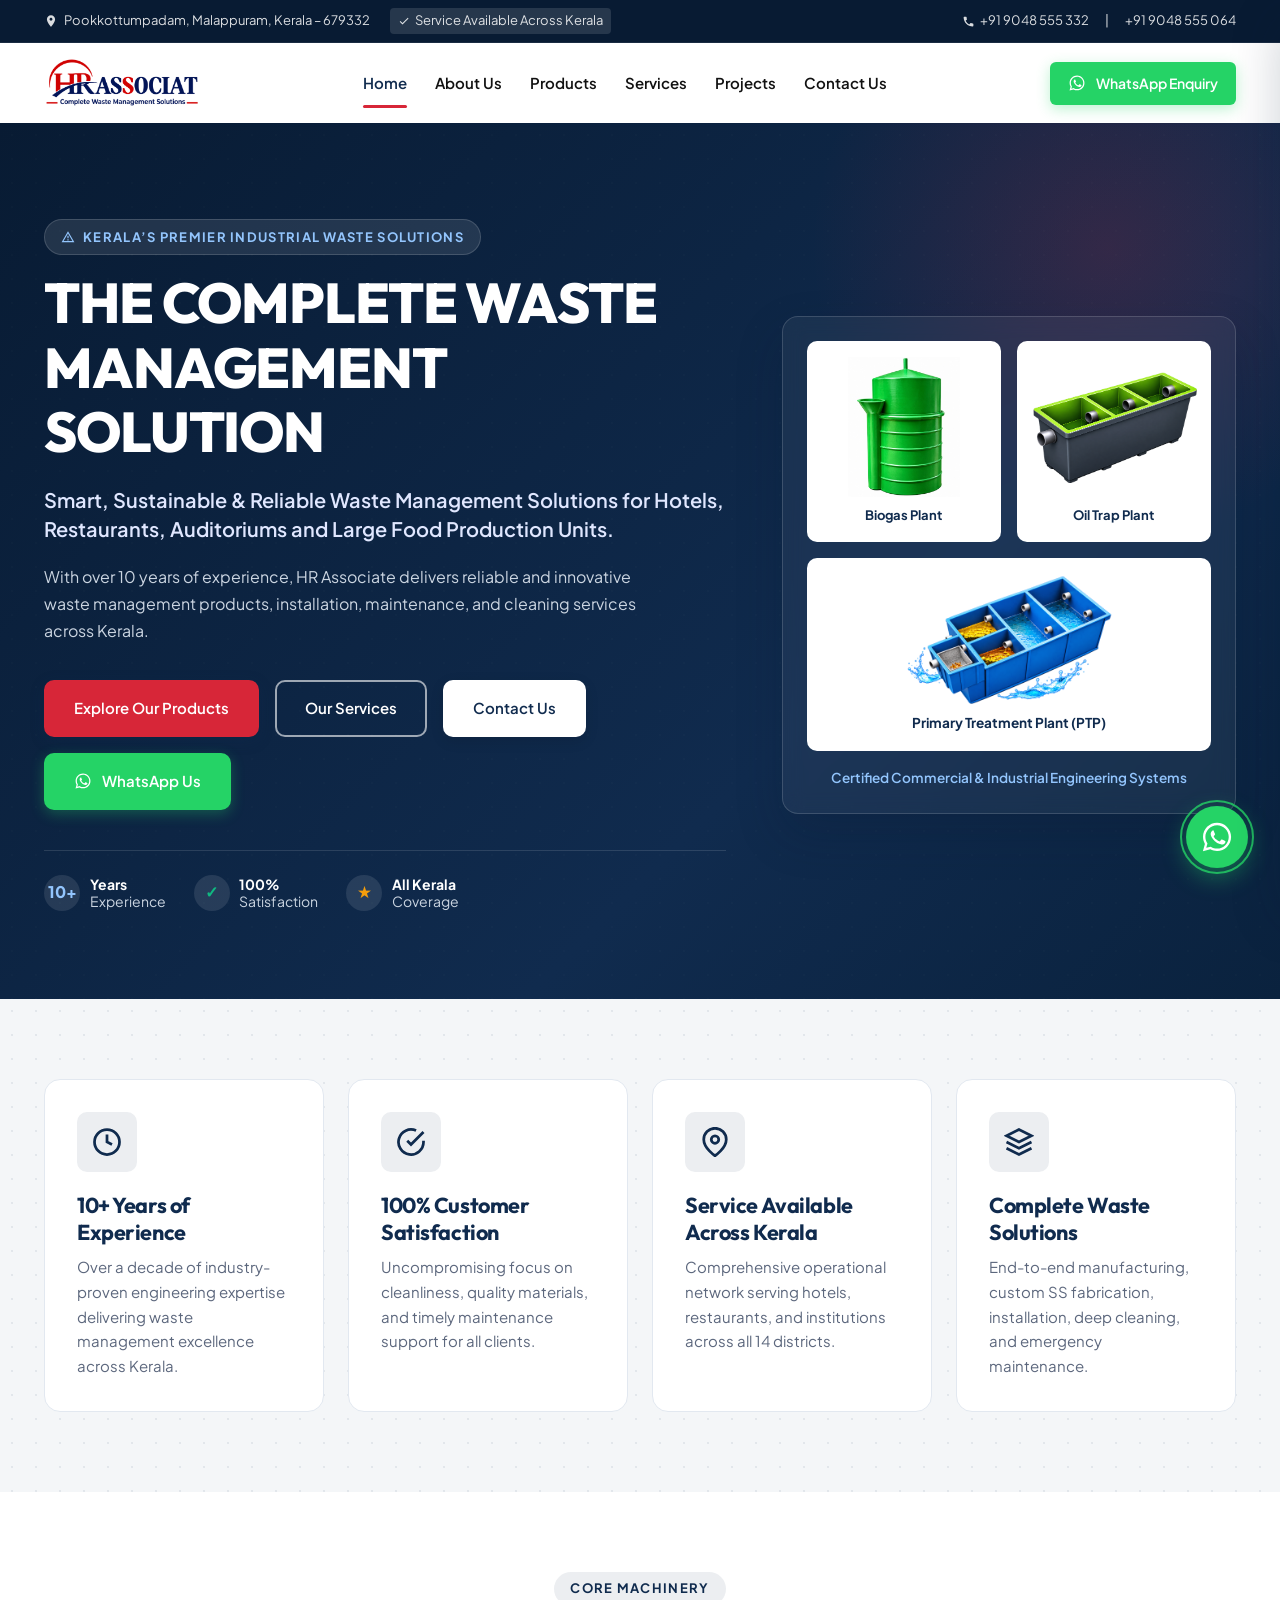
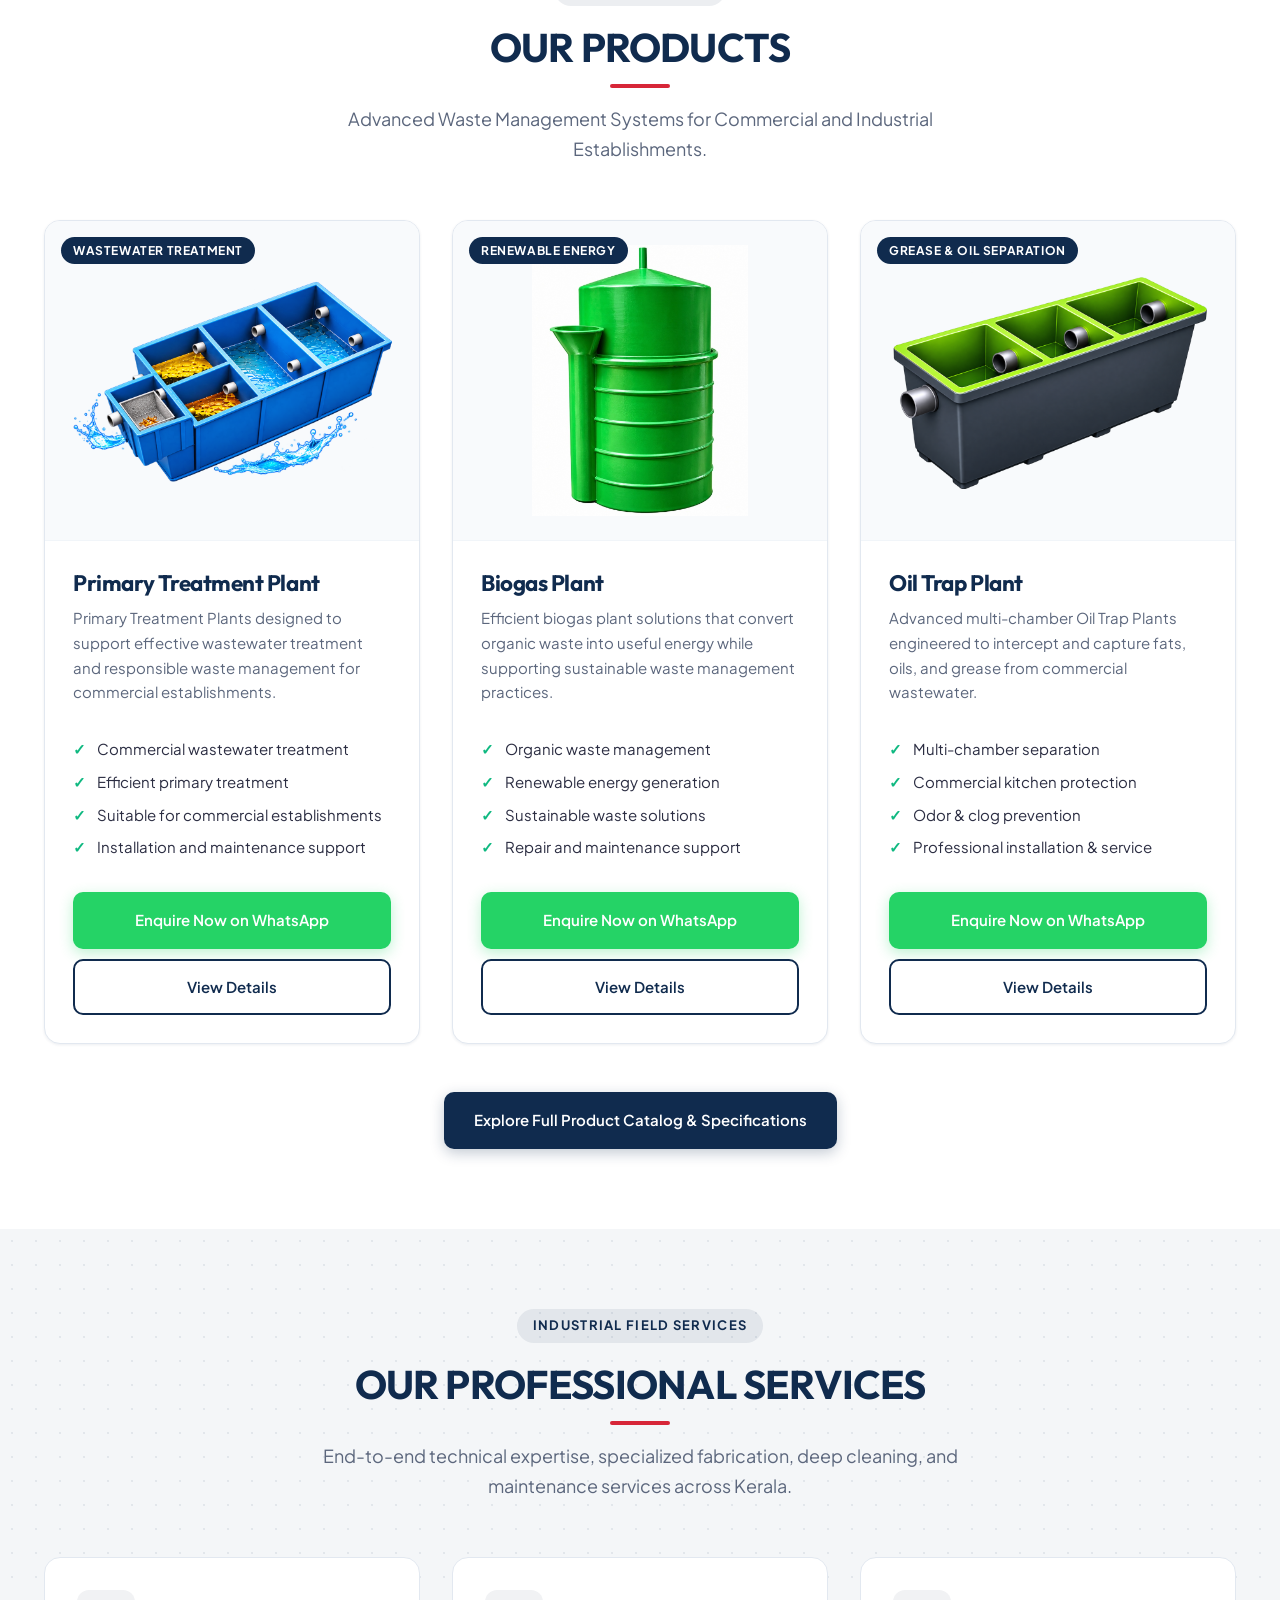
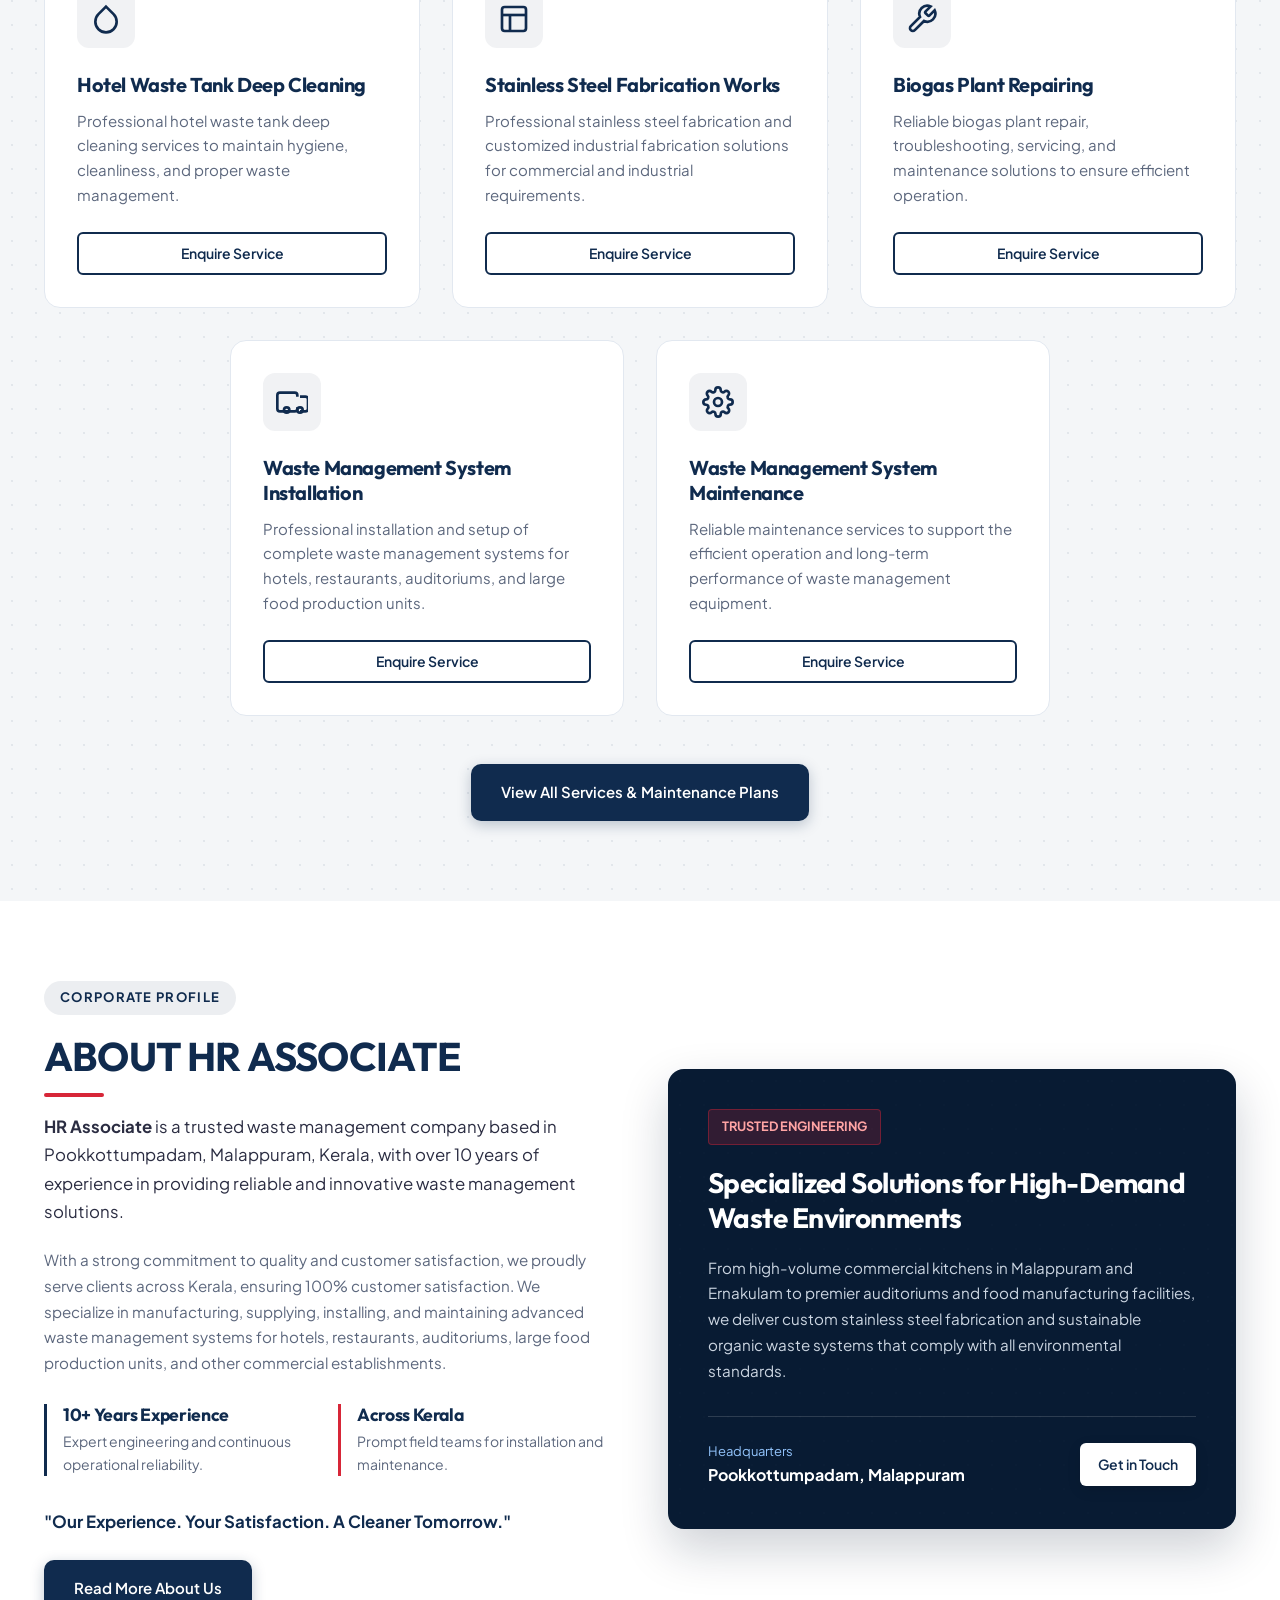
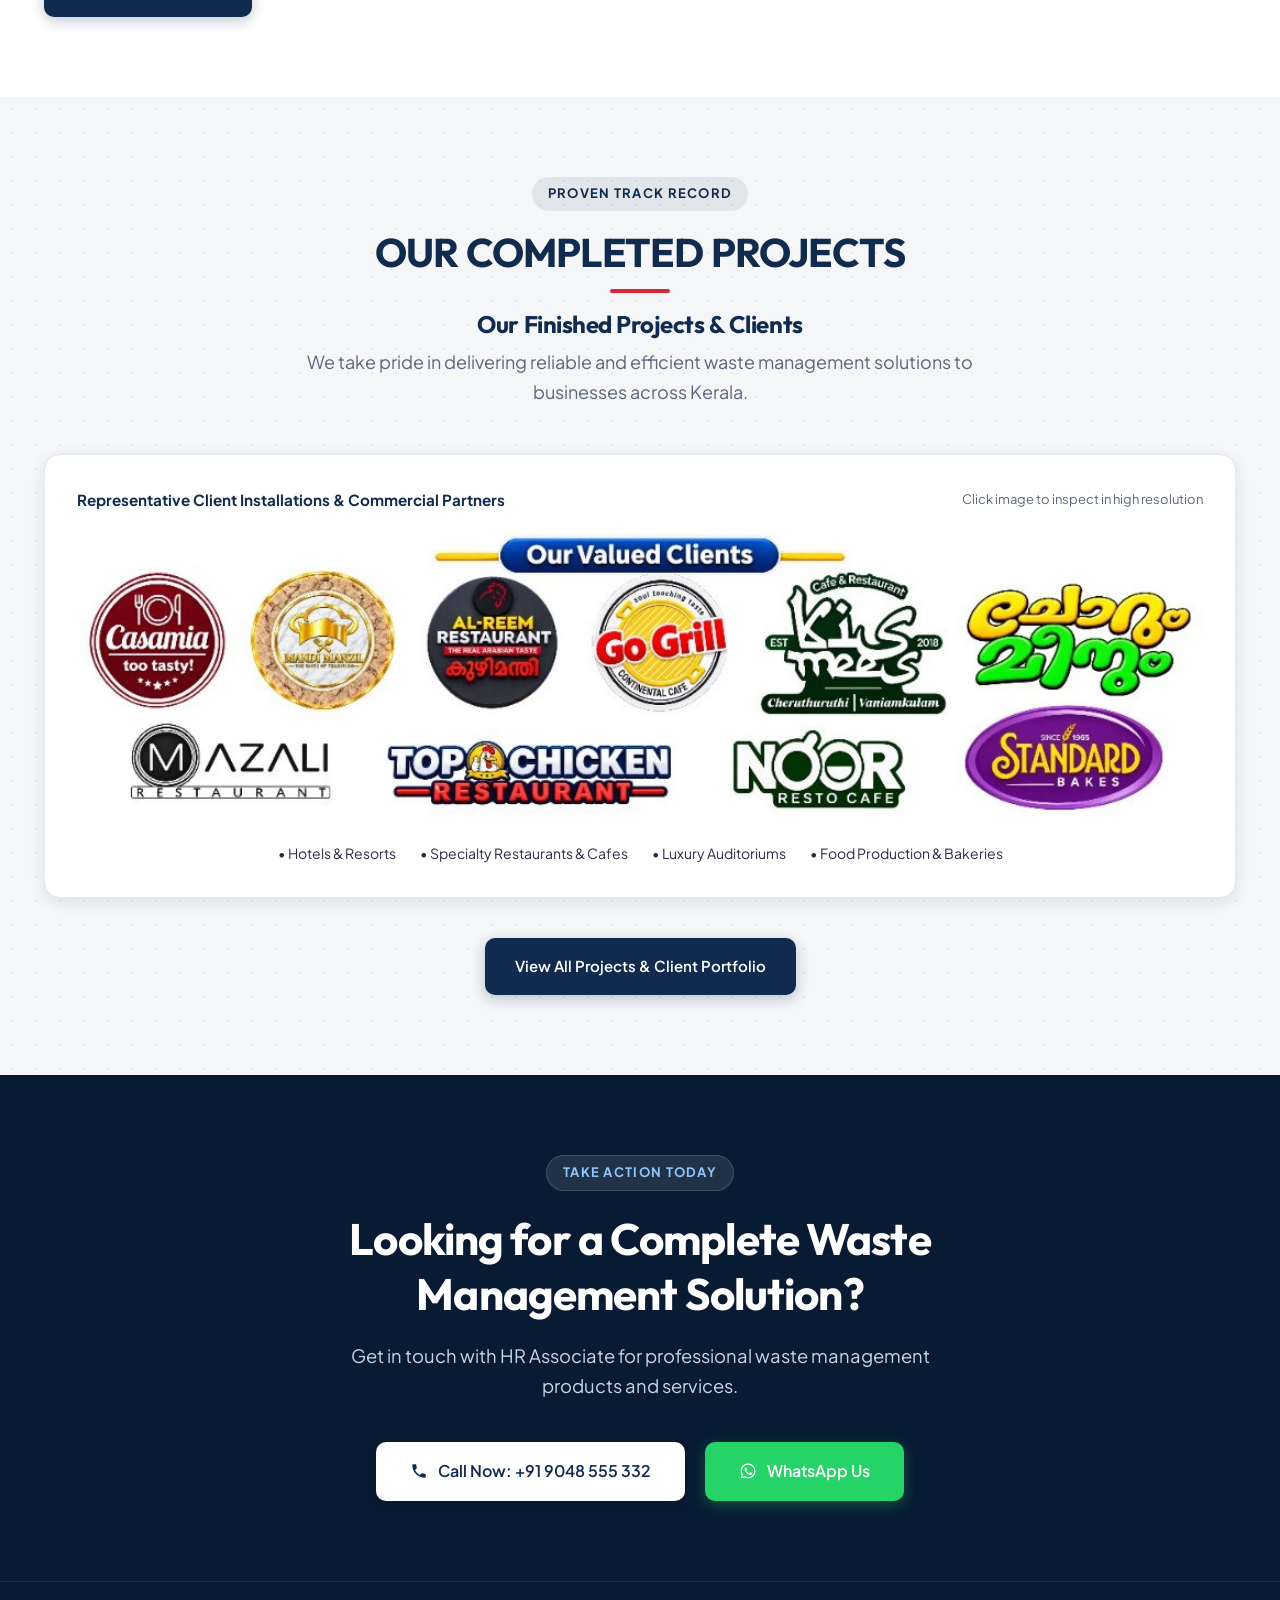
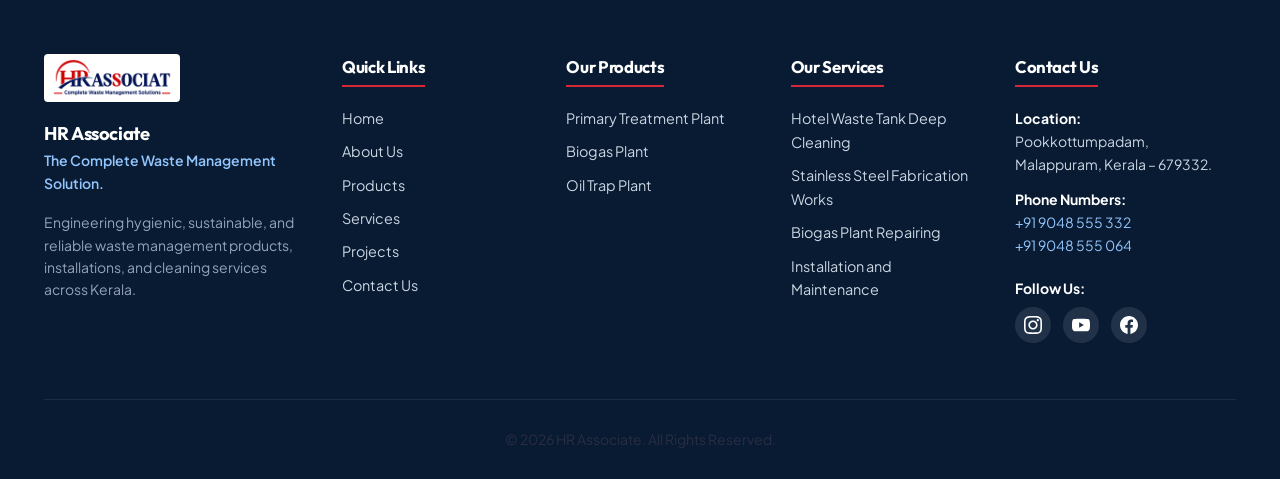
==== commit 6fc5a1c6: "Remove Incinerator product, images, and details across all pages" ====
--- a/index.html
+++ b/index.html
@@ -4,8 +4,8 @@
   <meta charset="UTF-8">
   <meta name="viewport" content="width=device-width, initial-scale=1.0">
   <title>HR Associate | Waste Management Company in Kerala</title>
-  <meta name="description" content="HR Associate provides complete waste management solutions in Kerala, including incinerators, biogas plants, PTP systems, hotel waste tank cleaning, and maintenance services.">
-  <meta name="keywords" content="Waste Management Company in Kerala, Incinerator Manufacturer Kerala, Biogas Plant Kerala, Hotel Waste Tank Cleaning Kerala, Waste Management Solutions Kerala, Primary Treatment Plant Kerala, Commercial Waste Management Kerala, Industrial Waste Management Kerala, Waste Management Company Malappuram">
+  <meta name="description" content="HR Associate provides complete waste management solutions in Kerala, including biogas plants, PTP systems, oil trap plants, hotel waste tank cleaning, and maintenance services.">
+  <meta name="keywords" content="Waste Management Company in Kerala, Biogas Plant Kerala, Hotel Waste Tank Cleaning Kerala, Waste Management Solutions Kerala, Primary Treatment Plant Kerala, Oil Trap Plant Kerala, Commercial Waste Management Kerala, Industrial Waste Management Kerala, Waste Management Company Malappuram">
   <meta name="author" content="HR Associate">
   <meta name="robots" content="index, follow">
   <link rel="canonical" href="https://hrassociate.in/">
@@ -14,13 +14,13 @@
   <meta property="og:type" content="website">
   <meta property="og:url" content="https://hrassociate.in/">
   <meta property="og:title" content="HR Associate | Waste Management Company in Kerala">
-  <meta property="og:description" content="HR Associate provides complete waste management solutions in Kerala, including incinerators, biogas plants, PTP systems, hotel waste tank cleaning, and maintenance services.">
+  <meta property="og:description" content="HR Associate provides complete waste management solutions in Kerala, including biogas plants, PTP systems, oil trap plants, hotel waste tank cleaning, and maintenance services.">
   <meta property="og:image" content="assets/images/logo.png">
 
   <!-- Twitter Card -->
   <meta name="twitter:card" content="summary_large_image">
   <meta name="twitter:title" content="HR Associate | Waste Management Company in Kerala">
-  <meta name="twitter:description" content="Complete waste management solutions across Kerala: Incinerators, Biogas Plants, PTP Systems, Deep Cleaning & Maintenance.">
+  <meta name="twitter:description" content="Complete waste management solutions across Kerala: Biogas Plants, PTP Systems, Oil Trap Plants, Deep Cleaning & Maintenance.">
   <meta name="twitter:image" content="assets/images/logo.png">
 
   <!-- Favicon -->
@@ -57,7 +57,7 @@
       "name": "Kerala"
     },
     "priceRange": "$$",
-    "description": "HR Associate is a trusted waste management company based in Pookkottumpadam, Malappuram, Kerala with 10+ years of experience providing Incinerators, Biogas Plants, PTP Systems, Waste Tank Cleaning, and Maintenance.",
+    "description": "HR Associate is a trusted waste management company based in Pookkottumpadam, Malappuram, Kerala with 10+ years of experience providing Biogas Plants, PTP Systems, Oil Trap Plants, Waste Tank Cleaning, and Maintenance.",
     "sameAs": [
       "https://www.instagram.com/hr.associat?utm_source=ig_web_button_share_sheet&mdxt=ZDNlZDc0MzIxNw==",
       "https://www.youtube.com/channel/UC2PiAvYWe0KkrPUUcl6yoyA",
@@ -222,28 +222,23 @@
           <div style="position:relative;">
             <div style="background:rgba(255,255,255,0.05); border:1px solid rgba(255,255,255,0.15); border-radius:var(--radius-lg); padding:1.5rem; backdrop-filter:blur(10px); box-shadow:var(--shadow-xl);">
               <div style="display:grid; grid-template-columns:1fr 1fr; gap:1rem; margin-bottom:1rem;">
-                <!-- Product Mini 1: Incinerator -->
-                <div style="background:#FFFFFF; border-radius:var(--radius-md); padding:0.875rem 0.5rem; text-align:center;">
-                  <img src="assets/images/incinerator.jpg" alt="Incinerator System" style="height:120px; width:auto; margin:0 auto 0.4rem; object-fit:contain;">
-                  <span style="display:block; font-size:0.775rem; font-weight:700; color:var(--color-dark-blue);">Incinerator</span>
+                <!-- Product Mini 1: Biogas -->
+                <div style="background:#FFFFFF; border-radius:var(--radius-md); padding:1rem 0.75rem; text-align:center;">
+                  <img src="assets/images/biogas-plant.jpg" alt="Biogas Plant" style="height:140px; width:auto; margin:0 auto 0.5rem; object-fit:contain;">
+                  <span style="display:block; font-size:0.8125rem; font-weight:700; color:var(--color-dark-blue);">Biogas Plant</span>
                 </div>
-                <!-- Product Mini 2: Biogas -->
-                <div style="background:#FFFFFF; border-radius:var(--radius-md); padding:0.875rem 0.5rem; text-align:center;">
-                  <img src="assets/images/biogas-plant.jpg" alt="Biogas Plant" style="height:120px; width:auto; margin:0 auto 0.4rem; object-fit:contain;">
-                  <span style="display:block; font-size:0.775rem; font-weight:700; color:var(--color-dark-blue);">Biogas Plant</span>
+                <!-- Product Mini 2: Oil Trap Plant -->
+                <div style="background:#FFFFFF; border-radius:var(--radius-md); padding:1rem 0.75rem; text-align:center;">
+                  <img src="assets/images/oil-trap-plant.png" alt="Oil Trap Plant" style="height:140px; width:auto; margin:0 auto 0.5rem; object-fit:contain;">
+                  <span style="display:block; font-size:0.8125rem; font-weight:700; color:var(--color-dark-blue);">Oil Trap Plant</span>
                 </div>
-                <!-- Product Mini 3: PTP Plant -->
-                <div style="background:#FFFFFF; border-radius:var(--radius-md); padding:0.875rem 0.5rem; text-align:center;">
-                  <img src="assets/images/ptp-plant.png" alt="Primary Treatment Plant PTP" style="height:100px; width:auto; margin:0 auto 0.4rem; object-fit:contain;">
-                  <span style="display:block; font-size:0.775rem; font-weight:700; color:var(--color-dark-blue);">Primary Treatment Plant</span>
-                </div>
-                <!-- Product Mini 4: Oil Trap Plant -->
-                <div style="background:#FFFFFF; border-radius:var(--radius-md); padding:0.875rem 0.5rem; text-align:center;">
-                  <img src="assets/images/oil-trap-plant.png" alt="Oil Trap Plant" style="height:100px; width:auto; margin:0 auto 0.4rem; object-fit:contain;">
-                  <span style="display:block; font-size:0.775rem; font-weight:700; color:var(--color-dark-blue);">Oil Trap Plant</span>
-                </div>
-              </div>
-              <div style="margin-top:0.75rem; text-align:center; font-size:0.85rem; color:#93C5FD; font-weight:600;">
+              </div>
+              <!-- Product Mini 3: PTP Plant -->
+              <div style="background:#FFFFFF; border-radius:var(--radius-md); padding:1rem; text-align:center;">
+                <img src="assets/images/ptp-plant.png" alt="Primary Treatment Plant PTP" style="height:130px; width:auto; margin:0 auto 0.5rem; object-fit:contain;">
+                <span style="display:block; font-size:0.85rem; font-weight:700; color:var(--color-dark-blue);">Primary Treatment Plant (PTP)</span>
+              </div>
+              <div style="margin-top:1rem; text-align:center; font-size:0.85rem; color:#93C5FD; font-weight:600;">
                 Certified Commercial & Industrial Engineering Systems
               </div>
             </div>
@@ -314,44 +309,16 @@
           </p>
         </div>
 
-        <div class="grid-4">
-          <!-- Product 1: Incinerator -->
-          <div class="product-card">
-            <div class="product-image-container">
-              <span class="product-badge">Thermal Disposal</span>
-              <img src="assets/images/incinerator.jpg" alt="Incinerator System" loading="lazy">
-            </div>
-            <div class="product-content">
-              <h3 style="font-size:1.3rem; margin-bottom:0.6rem;">Incinerator</h3>
-              <p style="font-size:0.9rem; color:var(--color-text-muted);">
-                Advanced incinerator systems designed for efficient and hygienic waste disposal. Suitable for commercial establishments and large food production units.
-              </p>
-              <ul class="product-features-list">
-                <li>Efficient waste disposal</li>
-                <li>Commercial applications</li>
-                <li>Reliable operation</li>
-                <li>Professional installation support</li>
-              </ul>
-              <div style="margin-top:auto; display:flex; flex-direction:column; gap:0.6rem;">
-                <a href="https://api.whatsapp.com/send/?phone=%2B919048555332&text=Hello%20HR%20Associate,%20I%20am%20interested%20in%20your%20Incinerator.%20Please%20share%20the%20product%20details%20and%20pricing.&type=phone_number&app_absent=0" target="_blank" rel="noopener noreferrer" class="btn btn-whatsapp" style="width:100%;">
-                  Enquire Now on WhatsApp
-                </a>
-                <a href="products.html#incinerator" class="btn btn-secondary" style="width:100%;">
-                  View Details
-                </a>
-              </div>
-            </div>
-          </div>
-
-          <!-- Product 2: Primary Treatment Plant -->
+        <div class="grid-3">
+          <!-- Product 1: Primary Treatment Plant -->
           <div class="product-card">
             <div class="product-image-container">
               <span class="product-badge">Wastewater Treatment</span>
               <img src="assets/images/ptp-plant.png" alt="Primary Treatment Plant PTP" loading="lazy">
             </div>
             <div class="product-content">
-              <h3 style="font-size:1.3rem; margin-bottom:0.6rem;">Primary Treatment Plant</h3>
-              <p style="font-size:0.9rem; color:var(--color-text-muted);">
+              <h3 style="font-size:1.4rem; margin-bottom:0.6rem;">Primary Treatment Plant</h3>
+              <p style="font-size:0.9375rem; color:var(--color-text-muted);">
                 Primary Treatment Plants designed to support effective wastewater treatment and responsible waste management for commercial establishments.
               </p>
               <ul class="product-features-list">
@@ -371,15 +338,15 @@
             </div>
           </div>
 
-          <!-- Product 3: Biogas Plant -->
+          <!-- Product 2: Biogas Plant -->
           <div class="product-card">
             <div class="product-image-container">
               <span class="product-badge">Renewable Energy</span>
               <img src="assets/images/biogas-plant.jpg" alt="Biogas Plant" loading="lazy">
             </div>
             <div class="product-content">
-              <h3 style="font-size:1.3rem; margin-bottom:0.6rem;">Biogas Plant</h3>
-              <p style="font-size:0.9rem; color:var(--color-text-muted);">
+              <h3 style="font-size:1.4rem; margin-bottom:0.6rem;">Biogas Plant</h3>
+              <p style="font-size:0.9375rem; color:var(--color-text-muted);">
                 Efficient biogas plant solutions that convert organic waste into useful energy while supporting sustainable waste management practices.
               </p>
               <ul class="product-features-list">
@@ -399,15 +366,15 @@
             </div>
           </div>
 
-          <!-- Product 4: Oil Trap Plant -->
+          <!-- Product 3: Oil Trap Plant -->
           <div class="product-card">
             <div class="product-image-container">
               <span class="product-badge">Grease & Oil Separation</span>
               <img src="assets/images/oil-trap-plant.png" alt="Oil Trap Plant" loading="lazy">
             </div>
             <div class="product-content">
-              <h3 style="font-size:1.3rem; margin-bottom:0.6rem;">Oil Trap Plant</h3>
-              <p style="font-size:0.9rem; color:var(--color-text-muted);">
+              <h3 style="font-size:1.4rem; margin-bottom:0.6rem;">Oil Trap Plant</h3>
+              <p style="font-size:0.9375rem; color:var(--color-text-muted);">
                 Advanced multi-chamber Oil Trap Plants engineered to intercept and capture fats, oils, and grease from commercial wastewater.
               </p>
               <ul class="product-features-list">
@@ -705,7 +672,6 @@
             Our Products
           </h4>
           <ul style="display:flex; flex-direction:column; gap:0.6rem; font-size:0.9rem; color:#CBD5E1;">
-            <li><a href="products.html#incinerator" style="color:#CBD5E1;">Incinerator</a></li>
             <li><a href="products.html#ptp" style="color:#CBD5E1;">Primary Treatment Plant</a></li>
             <li><a href="products.html#biogas" style="color:#CBD5E1;">Biogas Plant</a></li>
             <li><a href="products.html#oil-trap" style="color:#CBD5E1;">Oil Trap Plant</a></li>
